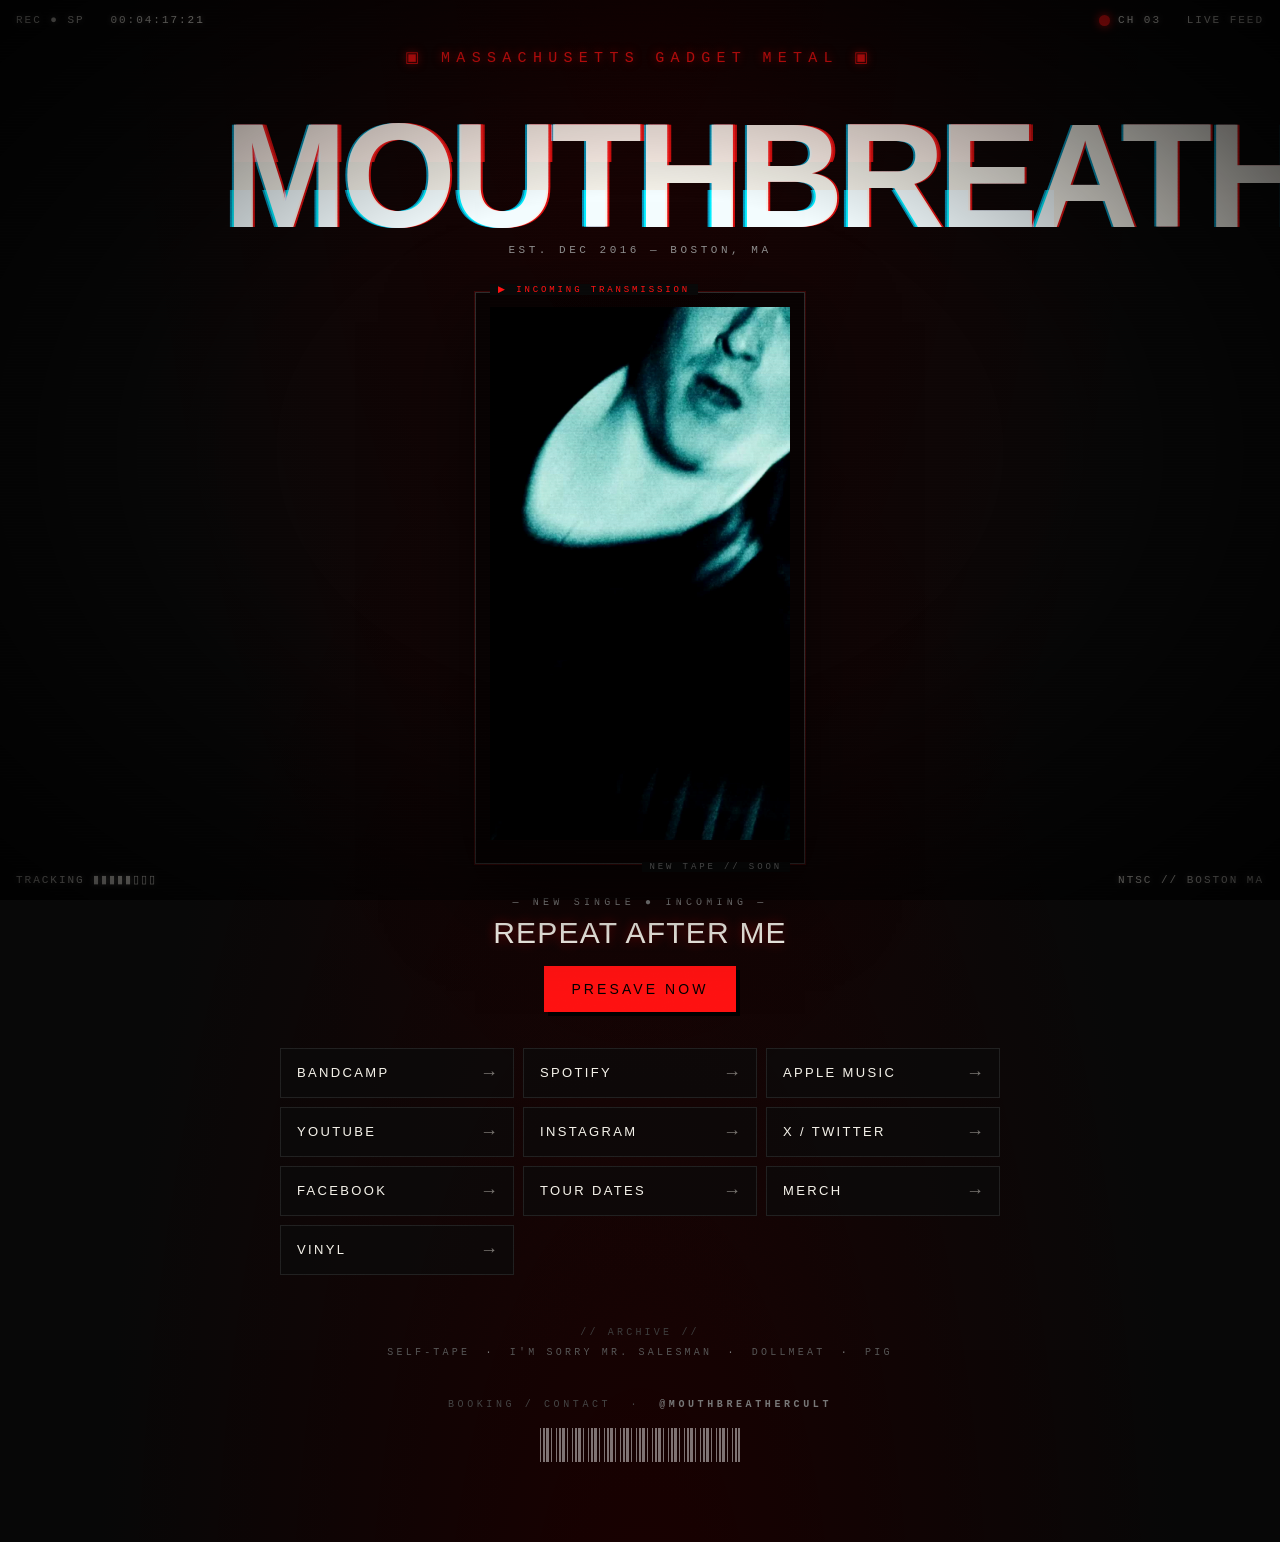
==== index.html @ 6fde512f "initial site: vhs/self-tape aesthetic, links, repeat after me presave" ====
<!doctype html>
<!--
                          MOUTHBREATHER
                       MASSACHUSETTS GADGET METAL
                          EST. DEC 2016

                       BRETT CATES    — voice
                       RYAN FOSDICK   — guitar
                       DEREK LAMOREAUX — bass
                       NICK CATES     — drums

                          new tape soon.
-->
<html lang="en">
<head>
<meta charset="utf-8">
<meta name="viewport" content="width=device-width,initial-scale=1,viewport-fit=cover">
<meta name="theme-color" content="#000000">
<title>MOUTHBREATHER</title>
<meta name="description" content="MOUTHBREATHER. Massachusetts Gadget Metal. New single 'Repeat After Me' — presave now.">
<meta property="og:title" content="MOUTHBREATHER — REPEAT AFTER ME">
<meta property="og:description" content="MASSACHUSETTS GADGET METAL. New single 'Repeat After Me' — presave now.">
<meta property="og:type" content="website">
<meta property="og:url" content="https://mouthbreather.band">
<meta property="og:image" content="https://mouthbreather.band/media/poster.jpg">
<meta name="twitter:card" content="summary_large_image">
<link rel="icon" href="data:image/svg+xml,%3Csvg xmlns='http://www.w3.org/2000/svg' viewBox='0 0 64 64'%3E%3Crect width='64' height='64' fill='%23000'/%3E%3Ctext x='32' y='44' font-family='monospace' font-size='44' font-weight='900' text-anchor='middle' fill='%23ff1111'%3EM%3C/text%3E%3C/svg%3E">
<style>
  :root{
    --bg:#070707;
    --ink:#eaeaea;
    --blood:#ff1111;
    --bone:#f4f1e8;
  }
  *,*::before,*::after{box-sizing:border-box}
  html,body{margin:0;padding:0;background:var(--bg);color:var(--ink);font-family:'Courier New',ui-monospace,Menlo,monospace;-webkit-font-smoothing:antialiased;overflow-x:hidden}
  body{
    min-height:100dvh;
    background:
      radial-gradient(ellipse at 50% -10%, #1a0000 0%, transparent 60%),
      radial-gradient(ellipse at 50% 110%, #1a0000 0%, transparent 60%),
      var(--bg);
  }

  /* visually hidden but in DOM (for the names line) */
  .vh{position:absolute;width:1px;height:1px;padding:0;margin:-1px;overflow:hidden;clip:rect(0,0,0,0);white-space:nowrap;border:0}

  /* CRT scanlines */
  body::before{
    content:"";
    pointer-events:none;
    position:fixed;inset:0;z-index:90;
    background:repeating-linear-gradient(to bottom,
      rgba(255,255,255,.04) 0 1px,
      rgba(0,0,0,0) 1px 3px);
    mix-blend-mode:overlay;
  }
  /* tracking distortion bar */
  body::after{
    content:"";
    pointer-events:none;
    position:fixed;left:0;right:0;height:38px;z-index:91;
    background:linear-gradient(180deg,
      rgba(255,255,255,0) 0%,
      rgba(255,255,255,.08) 30%,
      rgba(255,17,17,.18) 50%,
      rgba(255,255,255,.08) 70%,
      rgba(255,255,255,0) 100%);
    mix-blend-mode:screen;
    animation:track 7s linear infinite;
    filter:blur(.6px);
  }
  @keyframes track{
    0%  {top:-40px}
    92% {top:100%}
    100%{top:100%}
  }

  /* film grain */
  .grain{
    position:fixed;inset:-50%;z-index:92;pointer-events:none;
    background-image:url("data:image/svg+xml;utf8,<svg xmlns='http://www.w3.org/2000/svg' width='240' height='240'><filter id='n'><feTurbulence type='fractalNoise' baseFrequency='1.6' numOctaves='2' stitchTiles='stitch'/><feColorMatrix type='matrix' values='0 0 0 0 1  0 0 0 0 1  0 0 0 0 1  0 0 0 .55 0'/></filter><rect width='100%' height='100%' filter='url(%23n)'/></svg>");
    opacity:.18;
    mix-blend-mode:overlay;
    animation:grain .8s steps(6) infinite;
  }
  @keyframes grain{
    0%{transform:translate(0,0)}
    20%{transform:translate(-3%,2%)}
    40%{transform:translate(2%,-3%)}
    60%{transform:translate(-2%,1%)}
    80%{transform:translate(3%,3%)}
    100%{transform:translate(0,0)}
  }

  /* vignette */
  .vignette{
    position:fixed;inset:0;z-index:93;pointer-events:none;
    background:radial-gradient(ellipse at center, transparent 40%, rgba(0,0,0,.85) 100%);
  }

  /* layout */
  main{
    position:relative;z-index:1;
    max-width:880px;margin:0 auto;
    padding:48px 24px 80px;
    text-align:center;
  }

  /* corner timecode + REC dot — VHS UI */
  .ui{
    position:fixed;z-index:80;
    color:var(--bone);
    font-size:11px;letter-spacing:.18em;
    text-shadow:0 0 6px rgba(255,255,255,.4);
    pointer-events:none;
    font-family:'Courier New',monospace;
  }
  .ui.tl{top:14px;left:16px}
  .ui.tr{top:14px;right:16px;display:flex;align-items:center;gap:8px}
  .ui.bl{bottom:14px;left:16px}
  .ui.br{bottom:14px;right:16px}
  .rec{
    width:11px;height:11px;border-radius:50%;
    background:var(--blood);
    box-shadow:0 0 10px var(--blood);
    animation:blink 1.1s steps(2) infinite;
  }
  @keyframes blink{50%{opacity:0}}

  /* logo */
  .logo{
    font-family:'Arial Black','Helvetica Neue',Impact,sans-serif;
    font-weight:900;
    font-size:clamp(46px,12vw,148px);
    line-height:.82;
    letter-spacing:-.04em;
    color:var(--bone);
    margin:48px 0 8px;
    position:relative;
    text-transform:uppercase;
    text-shadow:
      2px 0 0 rgba(255,17,17,.85),
      -2px 0 0 rgba(0,200,255,.7);
    animation:jitter 4.2s steps(8) infinite;
  }
  .logo::before,.logo::after{
    content:attr(data-text);
    position:absolute;left:0;top:0;width:100%;
    pointer-events:none;
    mix-blend-mode:screen;
  }
  .logo::before{color:var(--blood);transform:translate(2px,0);clip-path:polygon(0 0,100% 0,100% 38%,0 38%);animation:slice1 3.2s steps(1) infinite}
  .logo::after {color:#00d8ff;transform:translate(-2px,0);clip-path:polygon(0 62%,100% 62%,100% 100%,0 100%);animation:slice2 2.6s steps(1) infinite}
  @keyframes jitter{
    0%,92%,100%{transform:translate(0,0)}
    93%{transform:translate(-3px,1px) skewX(-2deg)}
    94%{transform:translate(4px,-1px) skewX(3deg)}
    95%{transform:translate(-2px,2px)}
    96%{transform:translate(3px,0)}
  }
  @keyframes slice1{
    0%,89%,100%{clip-path:polygon(0 0,100% 0,100% 38%,0 38%)}
    90%{clip-path:polygon(0 12%,100% 12%,100% 22%,0 22%)}
    93%{clip-path:polygon(0 70%,100% 70%,100% 78%,0 78%)}
    96%{clip-path:polygon(0 30%,100% 30%,100% 55%,0 55%)}
  }
  @keyframes slice2{
    0%,87%,100%{clip-path:polygon(0 62%,100% 62%,100% 100%,0 100%)}
    88%{clip-path:polygon(0 40%,100% 40%,100% 60%,0 60%)}
    91%{clip-path:polygon(0 5%,100% 5%,100% 18%,0 18%)}
    94%{clip-path:polygon(0 80%,100% 80%,100% 95%,0 95%)}
  }

  .tag{
    font-size:clamp(11px,2.2vw,15px);
    letter-spacing:.42em;
    color:var(--blood);
    margin:0 0 6px;
    text-transform:uppercase;
    text-shadow:0 0 8px rgba(255,17,17,.6);
  }
  .sub{
    font-size:11px;
    letter-spacing:.32em;
    color:#888;
    margin:0 0 30px;
    text-transform:uppercase;
  }

  /* reel — centerpiece */
  .reel-wrap{
    position:relative;
    display:inline-block;
    margin:6px auto 14px;
    padding:14px 14px 22px;
    background:rgba(0,0,0,.6);
    border:1px solid #2a2a2a;
    box-shadow:
      0 0 0 1px rgba(255,17,17,.15),
      0 30px 80px rgba(0,0,0,.7);
  }
  .reel-wrap::before{
    content:"▶ INCOMING TRANSMISSION";
    position:absolute;top:-9px;left:14px;
    background:var(--bg);
    padding:0 8px;
    font-size:9px;letter-spacing:.32em;color:var(--blood);
  }
  .reel-wrap::after{
    content:"NEW TAPE // SOON";
    position:absolute;bottom:-9px;right:14px;
    background:var(--bg);
    padding:0 8px;
    font-size:9px;letter-spacing:.32em;color:#666;
  }
  .reel{
    display:block;
    width:min(300px,72vw);
    aspect-ratio:9/16;
    object-fit:cover;
    background:#000;
    filter:contrast(1.05) saturate(1.05);
  }

  /* presave / new release CTA */
  .drop{
    margin:14px auto 36px;
    display:flex;flex-direction:column;align-items:center;gap:8px;
  }
  .drop .lbl{
    font-size:10px;letter-spacing:.42em;color:#888;text-transform:uppercase;
  }
  .drop .big{
    font-family:'Arial Black',Impact,sans-serif;
    font-size:clamp(20px,4vw,30px);
    letter-spacing:.04em;
    color:var(--bone);
    text-transform:uppercase;
    text-shadow:0 0 12px rgba(255,17,17,.4);
  }
  .drop .big .pulse{color:var(--blood);animation:blink 1.4s steps(2) infinite}
  .presave{
    display:inline-block;
    margin-top:8px;
    padding:14px 26px;
    background:var(--blood);
    color:#000;
    text-decoration:none;
    font-family:'Arial Black',Impact,sans-serif;
    font-size:14px;letter-spacing:.22em;
    text-transform:uppercase;
    border:1px solid var(--blood);
    box-shadow:4px 4px 0 #000;
    transition:transform .08s linear, box-shadow .08s linear, background .12s;
  }
  .presave:hover{transform:translate(-2px,-2px);box-shadow:6px 6px 0 #000}
  .presave:active{transform:translate(0,0);box-shadow:2px 2px 0 #000}
  .presave.disabled{
    background:transparent;color:#555;border-color:#333;cursor:not-allowed;
    box-shadow:none;
  }
  .presave.disabled:hover{transform:none;box-shadow:none}

  /* link grid */
  .links{
    display:grid;
    grid-template-columns:repeat(auto-fit,minmax(200px,1fr));
    gap:9px;
    max-width:720px;
    margin:8px auto 0;
  }
  .links a{
    display:flex;align-items:center;justify-content:space-between;
    gap:10px;
    text-decoration:none;
    color:var(--bone);
    border:1px solid #1f1f1f;
    background:rgba(10,10,10,.7);
    padding:14px 16px;
    font-family:'Arial Black',Impact,sans-serif;
    font-size:13px;letter-spacing:.18em;
    text-transform:uppercase;
    position:relative;
    transition:transform .08s linear, background .12s linear, color .12s linear, border-color .12s linear;
  }
  .links a::before{
    content:"";
    position:absolute;left:0;top:0;bottom:0;width:3px;
    background:var(--blood);
    transform:scaleY(0);transform-origin:top;
    transition:transform .12s linear;
  }
  .links a::after{
    content:"→";
    font-family:'Courier New',monospace;
    font-size:18px;font-weight:700;
    opacity:.45;
  }
  .links a:hover{
    background:var(--blood);
    color:#000;
    border-color:var(--blood);
    transform:translate(-2px,-2px);
    box-shadow:4px 4px 0 #000, 4px 4px 0 1px var(--blood);
  }
  .links a:hover::before{transform:scaleY(1)}
  .links a:hover::after{opacity:1}
  .links a:active{transform:translate(0,0)}

  /* discography — low key */
  .disco{
    margin:48px auto 0;
    max-width:520px;
    text-align:center;
    color:#555;
    font-size:10px;
    letter-spacing:.32em;
    text-transform:uppercase;
    line-height:2;
  }
  .disco span{margin:0 6px;color:#777}
  .disco em{color:#3a3a3a;font-style:normal}

  /* bottom credit */
  .credit{
    margin-top:36px;
    font-size:10px;letter-spacing:.36em;
    color:#444;text-transform:uppercase;
  }
  .credit b{color:#777}

  .barcode{
    display:block;
    width:200px;height:34px;
    margin:18px auto 0;
    background:repeating-linear-gradient(to right,
      #ddd 0 1px, transparent 1px 3px,
      #ddd 3px 5px, transparent 5px 6px,
      #ddd 6px 9px, transparent 9px 11px,
      #ddd 11px 12px, transparent 12px 16px);
    opacity:.45;
    filter:contrast(2);
  }

  @media (max-width:520px){
    main{padding:40px 18px 60px}
    .ui{font-size:9px}
    .links a{font-size:12px;padding:13px 14px;letter-spacing:.14em}
    .reel{width:min(280px,80vw)}
    .logo{margin-top:36px}
  }

  @media (prefers-reduced-motion: reduce){
    .logo,.logo::before,.logo::after,.grain,body::after,.rec,.drop .big .pulse{animation:none}
  }
</style>
</head>
<body>
<div class="grain" aria-hidden="true"></div>
<div class="vignette" aria-hidden="true"></div>

<div class="ui tl">REC ● SP &nbsp; 00:04:17:21</div>
<div class="ui tr"><span class="rec" aria-hidden="true"></span> CH 03 &nbsp; LIVE FEED</div>
<div class="ui bl">TRACKING ▮▮▮▮▮▯▯▯</div>
<div class="ui br">NTSC // BOSTON MA</div>

<main>
  <p class="tag">▣ MASSACHUSETTS GADGET METAL ▣</p>
  <h1 class="logo" data-text="MOUTHBREATHER">MOUTHBREATHER</h1>
  <p class="sub">EST. DEC 2016 — BOSTON, MA</p>

  <p class="vh">Brett Cates · Ryan Fosdick · Derek Lamoreaux · Nick Cates</p>

  <figure class="reel-wrap">
    <video class="reel" src="/media/reel.mp4" poster="/media/poster.jpg"
           autoplay muted loop playsinline preload="metadata"
           aria-label="MouthBreather reel"></video>
  </figure>

  <div class="drop">
    <span class="lbl">— new single <span class="pulse">●</span> incoming —</span>
    <span class="big">REPEAT AFTER ME</span>
    <a class="presave" id="presave" href="https://distrokid.com/hyperfollow/mouthbreather4/repeat-after-me/" target="_blank" rel="noopener">PRESAVE NOW</a>
  </div>

  <nav class="links" aria-label="Band links">
    <a href="https://mouthbreathercult.bandcamp.com/" target="_blank" rel="noopener">Bandcamp</a>
    <a href="https://open.spotify.com/artist/7m6SeA1czZq8q7tkzRa20m" target="_blank" rel="noopener">Spotify</a>
    <a href="https://music.apple.com/us/artist/mouthbreather/1336077199" target="_blank" rel="noopener">Apple Music</a>
    <a href="https://www.youtube.com/@MouthBreatherCult" target="_blank" rel="noopener">YouTube</a>
    <a href="https://www.instagram.com/mouthbreathercult/" target="_blank" rel="noopener">Instagram</a>
    <a href="https://x.com/MouthBreatherMA" target="_blank" rel="noopener">X / Twitter</a>
    <a href="https://www.facebook.com/MouthBreatherCULT/" target="_blank" rel="noopener">Facebook</a>
    <a href="https://www.bandsintown.com/a/15123808-mouthbreather" target="_blank" rel="noopener">Tour Dates</a>
    <a href="https://goodfightmusic.com/collections/mouthbreather" target="_blank" rel="noopener">Merch</a>
    <a href="https://deathwishinc.com/products/mouthbreather-self-tape" target="_blank" rel="noopener">Vinyl</a>
  </nav>

  <p class="disco" aria-label="Discography">
    <em>// archive //</em><br>
    Self-Tape <span>·</span> I'm Sorry Mr. Salesman <span>·</span> Dollmeat <span>·</span> Pig
  </p>

  <p class="credit">BOOKING / CONTACT &nbsp;·&nbsp; <b>@MOUTHBREATHERCULT</b></p>
  <span class="barcode" aria-hidden="true"></span>
</main>

</body>
</html>
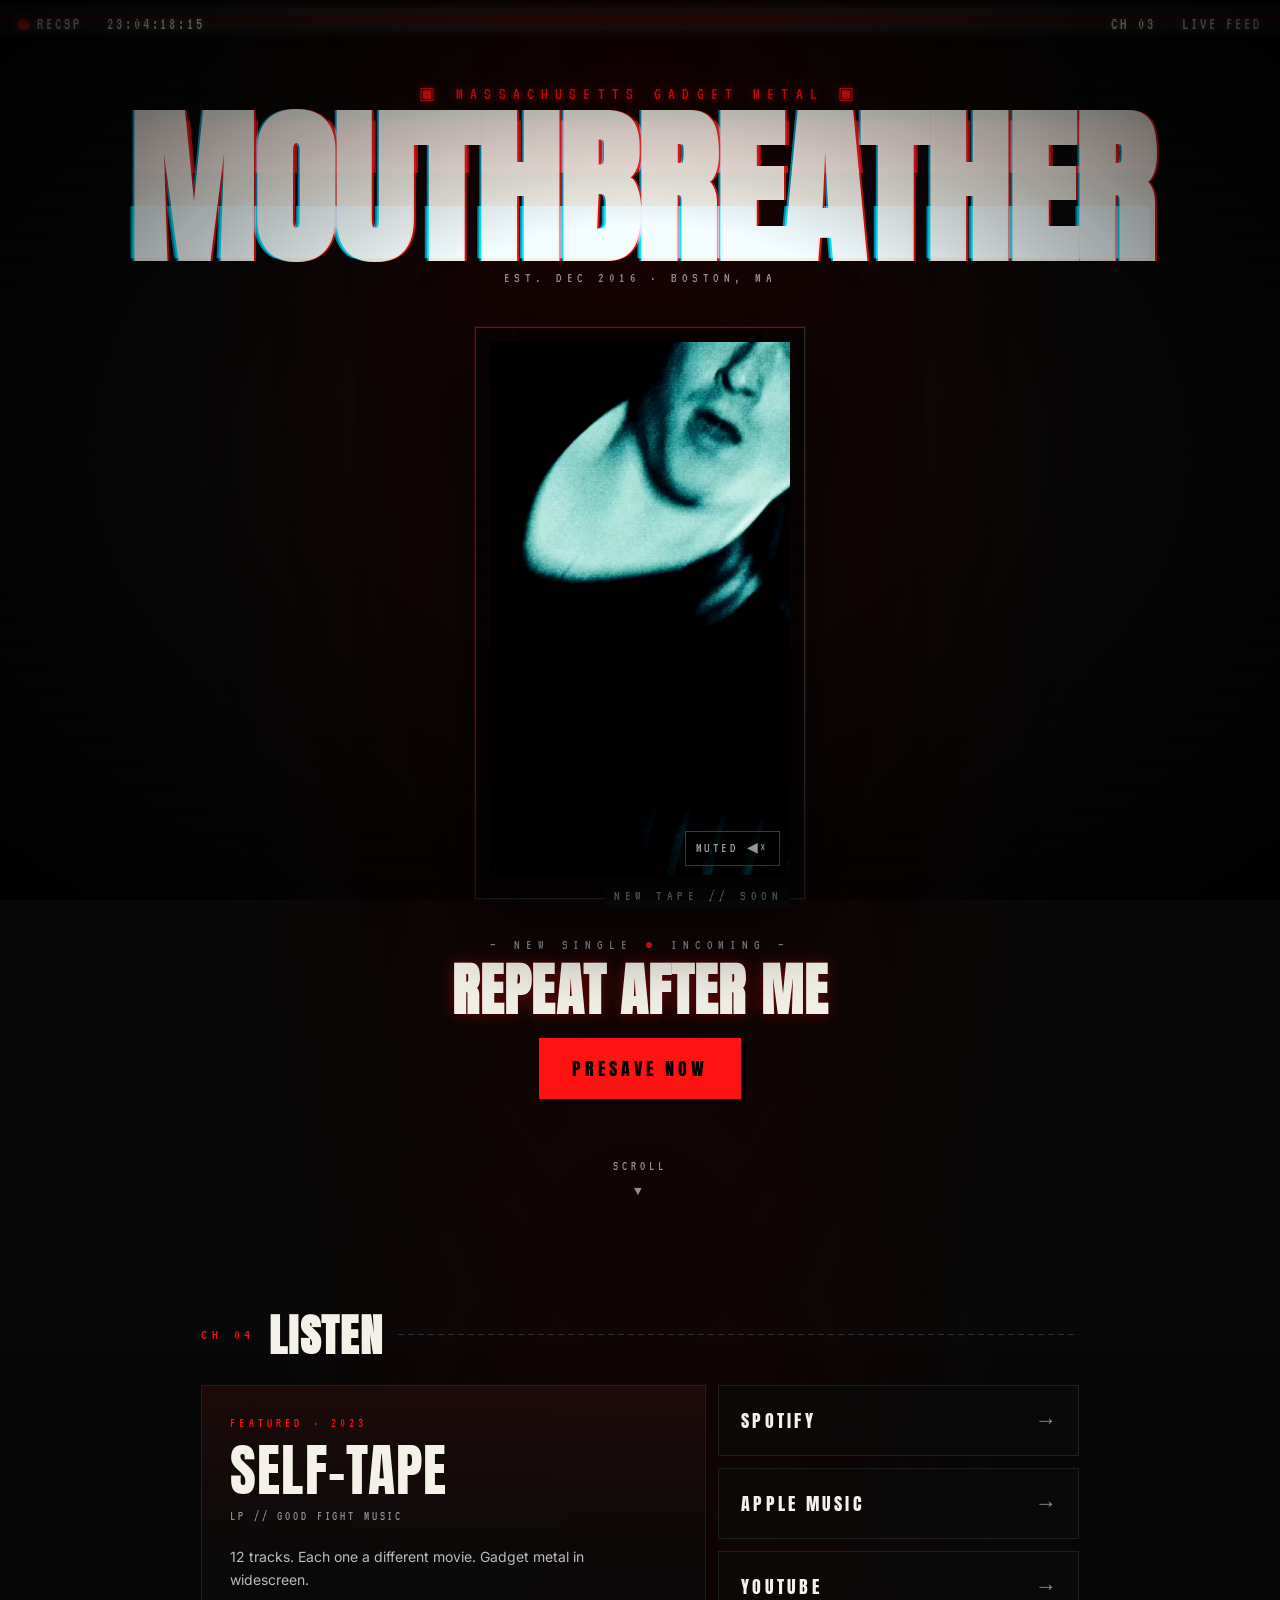
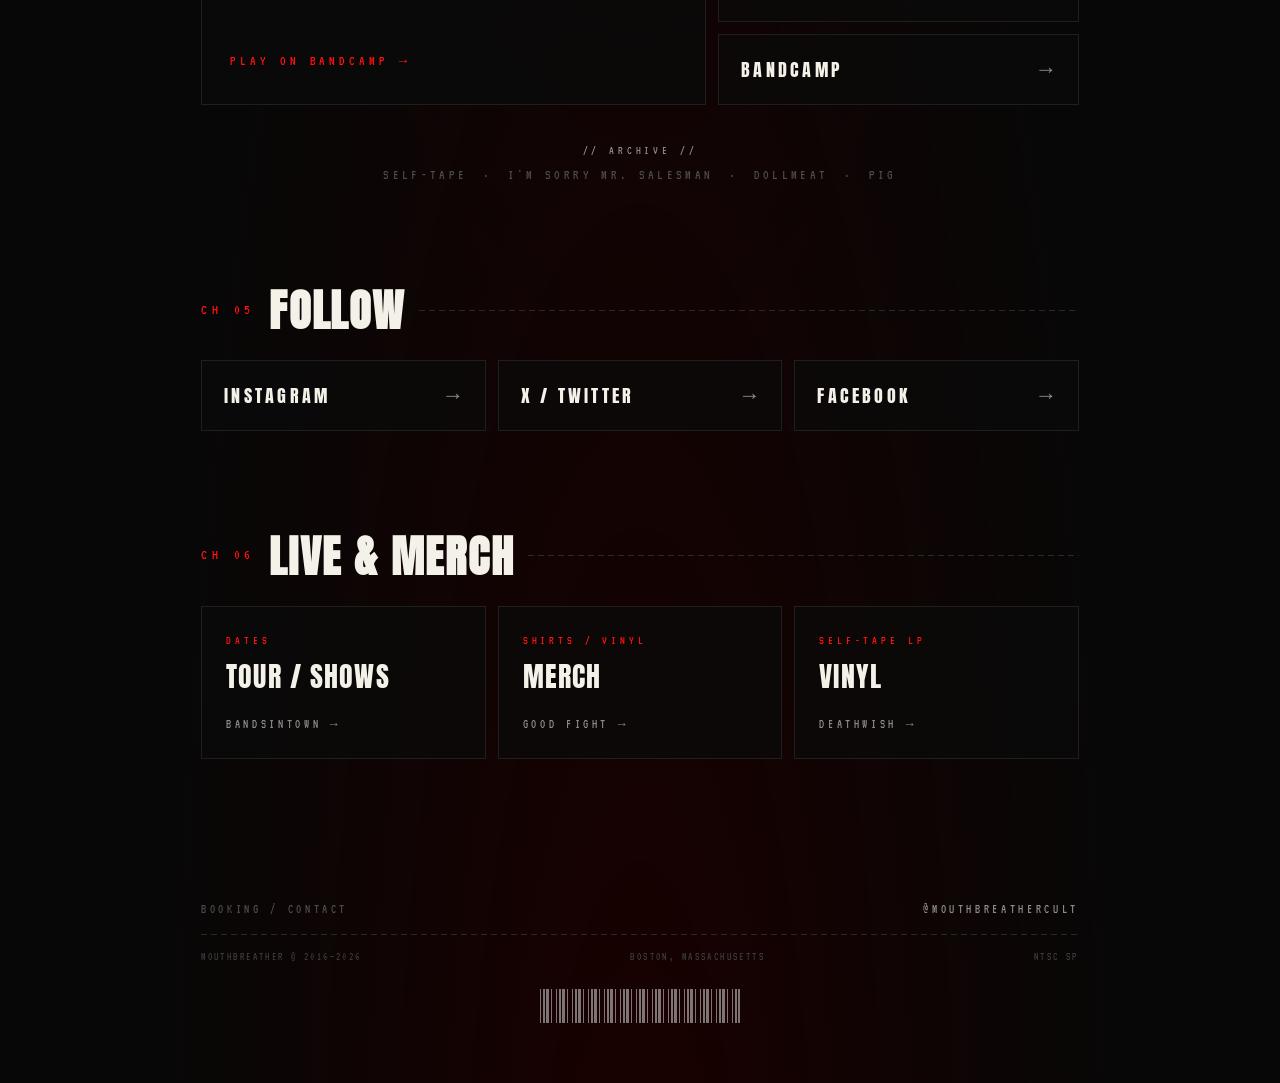
==== commit 32c193d8: "rebuild: split files, sections, boot intro, mute toggle, og card" ====
--- a/index.html
+++ b/index.html
@@ -1,410 +1,247 @@
 <!doctype html>
 <!--
-                          MOUTHBREATHER
-                       MASSACHUSETTS GADGET METAL
-                          EST. DEC 2016
-
-                       BRETT CATES    — voice
-                       RYAN FOSDICK   — guitar
-                       DEREK LAMOREAUX — bass
-                       NICK CATES     — drums
-
-                          new tape soon.
+   ╔══════════════════════════════════════════════════════════╗
+   ║                       MOUTHBREATHER                      ║
+   ║                MASSACHUSETTS GADGET METAL                ║
+   ║                       EST. DEC 2016                      ║
+   ║                                                          ║
+   ║              BRETT CATES         — voice                 ║
+   ║              RYAN FOSDICK        — guitar                ║
+   ║              DEREK LAMOREAUX     — bass                  ║
+   ║              NICK CATES          — drums                 ║
+   ║                                                          ║
+   ║                     new tape soon.                       ║
+   ╚══════════════════════════════════════════════════════════╝
 -->
 <html lang="en">
 <head>
 <meta charset="utf-8">
 <meta name="viewport" content="width=device-width,initial-scale=1,viewport-fit=cover">
-<meta name="theme-color" content="#000000">
-<title>MOUTHBREATHER</title>
-<meta name="description" content="MOUTHBREATHER. Massachusetts Gadget Metal. New single 'Repeat After Me' — presave now.">
+<meta name="theme-color" content="#070707">
+<meta name="color-scheme" content="dark">
+
+<title>MOUTHBREATHER — REPEAT AFTER ME</title>
+<meta name="description" content="MOUTHBREATHER. Massachusetts Gadget Metal from Boston. New single 'Repeat After Me' — presave now.">
+<meta name="author" content="MouthBreather">
+
 <meta property="og:title" content="MOUTHBREATHER — REPEAT AFTER ME">
-<meta property="og:description" content="MASSACHUSETTS GADGET METAL. New single 'Repeat After Me' — presave now.">
-<meta property="og:type" content="website">
+<meta property="og:description" content="Massachusetts Gadget Metal. New single 'Repeat After Me' — presave now.">
+<meta property="og:type" content="music.musician">
 <meta property="og:url" content="https://mouthbreather.band">
-<meta property="og:image" content="https://mouthbreather.band/media/poster.jpg">
+<meta property="og:image" content="https://mouthbreather.band/assets/og.jpg">
+<meta property="og:image:width" content="1200">
+<meta property="og:image:height" content="630">
 <meta name="twitter:card" content="summary_large_image">
-<link rel="icon" href="data:image/svg+xml,%3Csvg xmlns='http://www.w3.org/2000/svg' viewBox='0 0 64 64'%3E%3Crect width='64' height='64' fill='%23000'/%3E%3Ctext x='32' y='44' font-family='monospace' font-size='44' font-weight='900' text-anchor='middle' fill='%23ff1111'%3EM%3C/text%3E%3C/svg%3E">
-<style>
-  :root{
-    --bg:#070707;
-    --ink:#eaeaea;
-    --blood:#ff1111;
-    --bone:#f4f1e8;
-  }
-  *,*::before,*::after{box-sizing:border-box}
-  html,body{margin:0;padding:0;background:var(--bg);color:var(--ink);font-family:'Courier New',ui-monospace,Menlo,monospace;-webkit-font-smoothing:antialiased;overflow-x:hidden}
-  body{
-    min-height:100dvh;
-    background:
-      radial-gradient(ellipse at 50% -10%, #1a0000 0%, transparent 60%),
-      radial-gradient(ellipse at 50% 110%, #1a0000 0%, transparent 60%),
-      var(--bg);
-  }
-
-  /* visually hidden but in DOM (for the names line) */
-  .vh{position:absolute;width:1px;height:1px;padding:0;margin:-1px;overflow:hidden;clip:rect(0,0,0,0);white-space:nowrap;border:0}
-
-  /* CRT scanlines */
-  body::before{
-    content:"";
-    pointer-events:none;
-    position:fixed;inset:0;z-index:90;
-    background:repeating-linear-gradient(to bottom,
-      rgba(255,255,255,.04) 0 1px,
-      rgba(0,0,0,0) 1px 3px);
-    mix-blend-mode:overlay;
-  }
-  /* tracking distortion bar */
-  body::after{
-    content:"";
-    pointer-events:none;
-    position:fixed;left:0;right:0;height:38px;z-index:91;
-    background:linear-gradient(180deg,
-      rgba(255,255,255,0) 0%,
-      rgba(255,255,255,.08) 30%,
-      rgba(255,17,17,.18) 50%,
-      rgba(255,255,255,.08) 70%,
-      rgba(255,255,255,0) 100%);
-    mix-blend-mode:screen;
-    animation:track 7s linear infinite;
-    filter:blur(.6px);
-  }
-  @keyframes track{
-    0%  {top:-40px}
-    92% {top:100%}
-    100%{top:100%}
-  }
-
-  /* film grain */
-  .grain{
-    position:fixed;inset:-50%;z-index:92;pointer-events:none;
-    background-image:url("data:image/svg+xml;utf8,<svg xmlns='http://www.w3.org/2000/svg' width='240' height='240'><filter id='n'><feTurbulence type='fractalNoise' baseFrequency='1.6' numOctaves='2' stitchTiles='stitch'/><feColorMatrix type='matrix' values='0 0 0 0 1  0 0 0 0 1  0 0 0 0 1  0 0 0 .55 0'/></filter><rect width='100%' height='100%' filter='url(%23n)'/></svg>");
-    opacity:.18;
-    mix-blend-mode:overlay;
-    animation:grain .8s steps(6) infinite;
-  }
-  @keyframes grain{
-    0%{transform:translate(0,0)}
-    20%{transform:translate(-3%,2%)}
-    40%{transform:translate(2%,-3%)}
-    60%{transform:translate(-2%,1%)}
-    80%{transform:translate(3%,3%)}
-    100%{transform:translate(0,0)}
-  }
-
-  /* vignette */
-  .vignette{
-    position:fixed;inset:0;z-index:93;pointer-events:none;
-    background:radial-gradient(ellipse at center, transparent 40%, rgba(0,0,0,.85) 100%);
-  }
-
-  /* layout */
-  main{
-    position:relative;z-index:1;
-    max-width:880px;margin:0 auto;
-    padding:48px 24px 80px;
-    text-align:center;
-  }
-
-  /* corner timecode + REC dot — VHS UI */
-  .ui{
-    position:fixed;z-index:80;
-    color:var(--bone);
-    font-size:11px;letter-spacing:.18em;
-    text-shadow:0 0 6px rgba(255,255,255,.4);
-    pointer-events:none;
-    font-family:'Courier New',monospace;
-  }
-  .ui.tl{top:14px;left:16px}
-  .ui.tr{top:14px;right:16px;display:flex;align-items:center;gap:8px}
-  .ui.bl{bottom:14px;left:16px}
-  .ui.br{bottom:14px;right:16px}
-  .rec{
-    width:11px;height:11px;border-radius:50%;
-    background:var(--blood);
-    box-shadow:0 0 10px var(--blood);
-    animation:blink 1.1s steps(2) infinite;
-  }
-  @keyframes blink{50%{opacity:0}}
-
-  /* logo */
-  .logo{
-    font-family:'Arial Black','Helvetica Neue',Impact,sans-serif;
-    font-weight:900;
-    font-size:clamp(46px,12vw,148px);
-    line-height:.82;
-    letter-spacing:-.04em;
-    color:var(--bone);
-    margin:48px 0 8px;
-    position:relative;
-    text-transform:uppercase;
-    text-shadow:
-      2px 0 0 rgba(255,17,17,.85),
-      -2px 0 0 rgba(0,200,255,.7);
-    animation:jitter 4.2s steps(8) infinite;
-  }
-  .logo::before,.logo::after{
-    content:attr(data-text);
-    position:absolute;left:0;top:0;width:100%;
-    pointer-events:none;
-    mix-blend-mode:screen;
-  }
-  .logo::before{color:var(--blood);transform:translate(2px,0);clip-path:polygon(0 0,100% 0,100% 38%,0 38%);animation:slice1 3.2s steps(1) infinite}
-  .logo::after {color:#00d8ff;transform:translate(-2px,0);clip-path:polygon(0 62%,100% 62%,100% 100%,0 100%);animation:slice2 2.6s steps(1) infinite}
-  @keyframes jitter{
-    0%,92%,100%{transform:translate(0,0)}
-    93%{transform:translate(-3px,1px) skewX(-2deg)}
-    94%{transform:translate(4px,-1px) skewX(3deg)}
-    95%{transform:translate(-2px,2px)}
-    96%{transform:translate(3px,0)}
-  }
-  @keyframes slice1{
-    0%,89%,100%{clip-path:polygon(0 0,100% 0,100% 38%,0 38%)}
-    90%{clip-path:polygon(0 12%,100% 12%,100% 22%,0 22%)}
-    93%{clip-path:polygon(0 70%,100% 70%,100% 78%,0 78%)}
-    96%{clip-path:polygon(0 30%,100% 30%,100% 55%,0 55%)}
-  }
-  @keyframes slice2{
-    0%,87%,100%{clip-path:polygon(0 62%,100% 62%,100% 100%,0 100%)}
-    88%{clip-path:polygon(0 40%,100% 40%,100% 60%,0 60%)}
-    91%{clip-path:polygon(0 5%,100% 5%,100% 18%,0 18%)}
-    94%{clip-path:polygon(0 80%,100% 80%,100% 95%,0 95%)}
-  }
-
-  .tag{
-    font-size:clamp(11px,2.2vw,15px);
-    letter-spacing:.42em;
-    color:var(--blood);
-    margin:0 0 6px;
-    text-transform:uppercase;
-    text-shadow:0 0 8px rgba(255,17,17,.6);
-  }
-  .sub{
-    font-size:11px;
-    letter-spacing:.32em;
-    color:#888;
-    margin:0 0 30px;
-    text-transform:uppercase;
-  }
-
-  /* reel — centerpiece */
-  .reel-wrap{
-    position:relative;
-    display:inline-block;
-    margin:6px auto 14px;
-    padding:14px 14px 22px;
-    background:rgba(0,0,0,.6);
-    border:1px solid #2a2a2a;
-    box-shadow:
-      0 0 0 1px rgba(255,17,17,.15),
-      0 30px 80px rgba(0,0,0,.7);
-  }
-  .reel-wrap::before{
-    content:"▶ INCOMING TRANSMISSION";
-    position:absolute;top:-9px;left:14px;
-    background:var(--bg);
-    padding:0 8px;
-    font-size:9px;letter-spacing:.32em;color:var(--blood);
-  }
-  .reel-wrap::after{
-    content:"NEW TAPE // SOON";
-    position:absolute;bottom:-9px;right:14px;
-    background:var(--bg);
-    padding:0 8px;
-    font-size:9px;letter-spacing:.32em;color:#666;
-  }
-  .reel{
-    display:block;
-    width:min(300px,72vw);
-    aspect-ratio:9/16;
-    object-fit:cover;
-    background:#000;
-    filter:contrast(1.05) saturate(1.05);
-  }
-
-  /* presave / new release CTA */
-  .drop{
-    margin:14px auto 36px;
-    display:flex;flex-direction:column;align-items:center;gap:8px;
-  }
-  .drop .lbl{
-    font-size:10px;letter-spacing:.42em;color:#888;text-transform:uppercase;
-  }
-  .drop .big{
-    font-family:'Arial Black',Impact,sans-serif;
-    font-size:clamp(20px,4vw,30px);
-    letter-spacing:.04em;
-    color:var(--bone);
-    text-transform:uppercase;
-    text-shadow:0 0 12px rgba(255,17,17,.4);
-  }
-  .drop .big .pulse{color:var(--blood);animation:blink 1.4s steps(2) infinite}
-  .presave{
-    display:inline-block;
-    margin-top:8px;
-    padding:14px 26px;
-    background:var(--blood);
-    color:#000;
-    text-decoration:none;
-    font-family:'Arial Black',Impact,sans-serif;
-    font-size:14px;letter-spacing:.22em;
-    text-transform:uppercase;
-    border:1px solid var(--blood);
-    box-shadow:4px 4px 0 #000;
-    transition:transform .08s linear, box-shadow .08s linear, background .12s;
-  }
-  .presave:hover{transform:translate(-2px,-2px);box-shadow:6px 6px 0 #000}
-  .presave:active{transform:translate(0,0);box-shadow:2px 2px 0 #000}
-  .presave.disabled{
-    background:transparent;color:#555;border-color:#333;cursor:not-allowed;
-    box-shadow:none;
-  }
-  .presave.disabled:hover{transform:none;box-shadow:none}
-
-  /* link grid */
-  .links{
-    display:grid;
-    grid-template-columns:repeat(auto-fit,minmax(200px,1fr));
-    gap:9px;
-    max-width:720px;
-    margin:8px auto 0;
-  }
-  .links a{
-    display:flex;align-items:center;justify-content:space-between;
-    gap:10px;
-    text-decoration:none;
-    color:var(--bone);
-    border:1px solid #1f1f1f;
-    background:rgba(10,10,10,.7);
-    padding:14px 16px;
-    font-family:'Arial Black',Impact,sans-serif;
-    font-size:13px;letter-spacing:.18em;
-    text-transform:uppercase;
-    position:relative;
-    transition:transform .08s linear, background .12s linear, color .12s linear, border-color .12s linear;
-  }
-  .links a::before{
-    content:"";
-    position:absolute;left:0;top:0;bottom:0;width:3px;
-    background:var(--blood);
-    transform:scaleY(0);transform-origin:top;
-    transition:transform .12s linear;
-  }
-  .links a::after{
-    content:"→";
-    font-family:'Courier New',monospace;
-    font-size:18px;font-weight:700;
-    opacity:.45;
-  }
-  .links a:hover{
-    background:var(--blood);
-    color:#000;
-    border-color:var(--blood);
-    transform:translate(-2px,-2px);
-    box-shadow:4px 4px 0 #000, 4px 4px 0 1px var(--blood);
-  }
-  .links a:hover::before{transform:scaleY(1)}
-  .links a:hover::after{opacity:1}
-  .links a:active{transform:translate(0,0)}
-
-  /* discography — low key */
-  .disco{
-    margin:48px auto 0;
-    max-width:520px;
-    text-align:center;
-    color:#555;
-    font-size:10px;
-    letter-spacing:.32em;
-    text-transform:uppercase;
-    line-height:2;
-  }
-  .disco span{margin:0 6px;color:#777}
-  .disco em{color:#3a3a3a;font-style:normal}
-
-  /* bottom credit */
-  .credit{
-    margin-top:36px;
-    font-size:10px;letter-spacing:.36em;
-    color:#444;text-transform:uppercase;
-  }
-  .credit b{color:#777}
-
-  .barcode{
-    display:block;
-    width:200px;height:34px;
-    margin:18px auto 0;
-    background:repeating-linear-gradient(to right,
-      #ddd 0 1px, transparent 1px 3px,
-      #ddd 3px 5px, transparent 5px 6px,
-      #ddd 6px 9px, transparent 9px 11px,
-      #ddd 11px 12px, transparent 12px 16px);
-    opacity:.45;
-    filter:contrast(2);
-  }
-
-  @media (max-width:520px){
-    main{padding:40px 18px 60px}
-    .ui{font-size:9px}
-    .links a{font-size:12px;padding:13px 14px;letter-spacing:.14em}
-    .reel{width:min(280px,80vw)}
-    .logo{margin-top:36px}
-  }
-
-  @media (prefers-reduced-motion: reduce){
-    .logo,.logo::before,.logo::after,.grain,body::after,.rec,.drop .big .pulse{animation:none}
-  }
-</style>
+<meta name="twitter:site" content="@MouthBreatherMA">
+
+<link rel="icon" href="assets/favicon.svg" type="image/svg+xml">
+<link rel="alternate icon" href="assets/favicon.svg">
+
+<link rel="preconnect" href="https://fonts.googleapis.com">
+<link rel="preconnect" href="https://fonts.gstatic.com" crossorigin>
+<link rel="preload" as="style" href="https://fonts.googleapis.com/css2?family=Anton&family=VT323&family=Inter:wght@400;600&display=swap">
+<link rel="stylesheet" href="https://fonts.googleapis.com/css2?family=Anton&family=VT323&family=Inter:wght@400;600&display=swap">
+
+<link rel="preload" as="image" href="media/poster.jpg">
+<link rel="stylesheet" href="styles.css">
+
+<script type="application/ld+json">
+{
+  "@context": "https://schema.org",
+  "@type": "MusicGroup",
+  "name": "MouthBreather",
+  "alternateName": "MOUTHBREATHER",
+  "url": "https://mouthbreather.band",
+  "image": "https://mouthbreather.band/assets/og.jpg",
+  "genre": ["Hardcore", "Mathcore", "Grindcore", "Metalcore"],
+  "foundingLocation": "Boston, Massachusetts",
+  "foundingDate": "2016-12",
+  "sameAs": [
+    "https://mouthbreathercult.bandcamp.com/",
+    "https://open.spotify.com/artist/7m6SeA1czZq8q7tkzRa20m",
+    "https://music.apple.com/us/artist/mouthbreather/1336077199",
+    "https://www.youtube.com/@MouthBreatherCult",
+    "https://www.instagram.com/mouthbreathercult/",
+    "https://x.com/MouthBreatherMA",
+    "https://www.facebook.com/MouthBreatherCULT/"
+  ]
+}
+</script>
 </head>
+
 <body>
-<div class="grain" aria-hidden="true"></div>
-<div class="vignette" aria-hidden="true"></div>
-
-<div class="ui tl">REC ● SP &nbsp; 00:04:17:21</div>
-<div class="ui tr"><span class="rec" aria-hidden="true"></span> CH 03 &nbsp; LIVE FEED</div>
-<div class="ui bl">TRACKING ▮▮▮▮▮▯▯▯</div>
-<div class="ui br">NTSC // BOSTON MA</div>
-
-<main>
-  <p class="tag">▣ MASSACHUSETTS GADGET METAL ▣</p>
-  <h1 class="logo" data-text="MOUTHBREATHER">MOUTHBREATHER</h1>
-  <p class="sub">EST. DEC 2016 — BOSTON, MA</p>
-
-  <p class="vh">Brett Cates · Ryan Fosdick · Derek Lamoreaux · Nick Cates</p>
-
-  <figure class="reel-wrap">
-    <video class="reel" src="/media/reel.mp4" poster="/media/poster.jpg"
-           autoplay muted loop playsinline preload="metadata"
-           aria-label="MouthBreather reel"></video>
-  </figure>
-
-  <div class="drop">
-    <span class="lbl">— new single <span class="pulse">●</span> incoming —</span>
-    <span class="big">REPEAT AFTER ME</span>
-    <a class="presave" id="presave" href="https://distrokid.com/hyperfollow/mouthbreather4/repeat-after-me/" target="_blank" rel="noopener">PRESAVE NOW</a>
+
+<!-- ░░░░░░░░░░ FX LAYERS ░░░░░░░░░░ -->
+<div class="fx grain"  aria-hidden="true"></div>
+<div class="fx scan"   aria-hidden="true"></div>
+<div class="fx track"  aria-hidden="true"></div>
+<div class="fx vign"   aria-hidden="true"></div>
+
+<!-- ░░░░░░░░░░ BOOT OVERLAY ░░░░░░░░░░ -->
+<div id="boot" class="boot" aria-hidden="true">
+  <div class="boot-inner">
+    <span class="boot-line">flgwerlikj wolere grge//</span>
+    <span class="boot-line">*gw0r 32r04ifof  ///...</span>
+    <span class="boot-line">Grg FUCK DFJNIOgkewr vgrgg</span>
+    <span class="boot-line">VFOSWRKOO FIUPIYHBJCK FUDCXKC DFUCKF CUYKF CUYFKC</span>
   </div>
-
-  <nav class="links" aria-label="Band links">
-    <a href="https://mouthbreathercult.bandcamp.com/" target="_blank" rel="noopener">Bandcamp</a>
-    <a href="https://open.spotify.com/artist/7m6SeA1czZq8q7tkzRa20m" target="_blank" rel="noopener">Spotify</a>
-    <a href="https://music.apple.com/us/artist/mouthbreather/1336077199" target="_blank" rel="noopener">Apple Music</a>
-    <a href="https://www.youtube.com/@MouthBreatherCult" target="_blank" rel="noopener">YouTube</a>
-    <a href="https://www.instagram.com/mouthbreathercult/" target="_blank" rel="noopener">Instagram</a>
-    <a href="https://x.com/MouthBreatherMA" target="_blank" rel="noopener">X / Twitter</a>
-    <a href="https://www.facebook.com/MouthBreatherCULT/" target="_blank" rel="noopener">Facebook</a>
-    <a href="https://www.bandsintown.com/a/15123808-mouthbreather" target="_blank" rel="noopener">Tour Dates</a>
-    <a href="https://goodfightmusic.com/collections/mouthbreather" target="_blank" rel="noopener">Merch</a>
-    <a href="https://deathwishinc.com/products/mouthbreather-self-tape" target="_blank" rel="noopener">Vinyl</a>
-  </nav>
-
-  <p class="disco" aria-label="Discography">
-    <em>// archive //</em><br>
-    Self-Tape <span>·</span> I'm Sorry Mr. Salesman <span>·</span> Dollmeat <span>·</span> Pig
-  </p>
-
-  <p class="credit">BOOKING / CONTACT &nbsp;·&nbsp; <b>@MOUTHBREATHERCULT</b></p>
+</div>
+
+<!-- ░░░░░░░░░░ TOP CHROME ░░░░░░░░░░ -->
+<header class="chrome" role="banner">
+  <span class="chrome-cell"><span class="rec" aria-hidden="true"></span> REC</span>
+  <span class="chrome-cell">SP &nbsp; <span id="timecode" aria-live="off">00:00:00:00</span></span>
+  <span class="chrome-cell tr">CH 03 &nbsp; LIVE FEED</span>
+</header>
+
+<!-- ░░░░░░░░░░ SKIP LINK ░░░░░░░░░░ -->
+<a class="skip" href="#hero">Skip to content</a>
+
+<main id="main">
+
+  <!-- ━━━━━━━━━━━━━━━ HERO ━━━━━━━━━━━━━━━ -->
+  <section id="hero" class="section hero">
+    <div class="hero-inner">
+
+      <p class="eyebrow">▣ MASSACHUSETTS GADGET METAL ▣</p>
+      <h1 class="logo" data-text="MOUTHBREATHER">MOUTHBREATHER</h1>
+      <p class="subline">EST. DEC 2016 · BOSTON, MA</p>
+
+      <p class="vh">Brett Cates · <a href="https://ryanontheinside.com" rel="me">Ryan Fosdick</a> · Derek Lamoreaux · Nick Cates</p>
+
+      <figure class="reel-wrap">
+        <video id="reel" class="reel"
+               src="media/reel.mp4"
+               poster="media/poster.jpg"
+               autoplay muted loop playsinline preload="metadata"
+               aria-label="MouthBreather reel — click to toggle audio"></video>
+        <button id="reelMute" class="reel-mute" type="button" aria-pressed="true" aria-label="Unmute reel">
+          <span class="reel-mute-icon" data-state="muted">MUTED ◀×</span>
+          <span class="reel-mute-icon" data-state="on">SOUND ◀))</span>
+        </button>
+        <span class="reel-tag tag-br">NEW TAPE // SOON</span>
+      </figure>
+
+      <div class="drop">
+        <span class="drop-eyebrow">— new single <span class="pulse">●</span> incoming —</span>
+        <h2 class="drop-title">REPEAT AFTER ME</h2>
+        <a class="cta"
+           href="https://distrokid.com/hyperfollow/mouthbreather4/repeat-after-me/"
+           target="_blank" rel="noopener">PRESAVE NOW</a>
+      </div>
+
+      <a class="scroll-cue" href="#listen" aria-label="Scroll to listen">
+        <span>SCROLL</span>
+        <span class="cue-arrow">▼</span>
+      </a>
+
+    </div>
+  </section>
+
+  <!-- ━━━━━━━━━━━━━━━ LISTEN ━━━━━━━━━━━━━━━ -->
+  <section id="listen" class="section">
+    <header class="section-head">
+      <span class="ch">CH 04</span>
+      <h2 class="section-title">LISTEN</h2>
+      <span class="rule"></span>
+    </header>
+
+    <div class="grid grid-listen">
+      <a class="card card-feature" href="https://mouthbreathercult.bandcamp.com/album/self-tape" target="_blank" rel="noopener">
+        <span class="card-meta">FEATURED · 2023</span>
+        <span class="card-title">SELF-TAPE</span>
+        <span class="card-sub">LP // GOOD FIGHT MUSIC</span>
+        <span class="card-body">12 tracks. Each one a different movie. Gadget metal in widescreen.</span>
+        <span class="card-cta">PLAY ON BANDCAMP →</span>
+      </a>
+
+      <div class="stream-stack">
+        <a class="card card-link" href="https://open.spotify.com/artist/7m6SeA1czZq8q7tkzRa20m" target="_blank" rel="noopener">
+          <span>Spotify</span><span class="arr">→</span>
+        </a>
+        <a class="card card-link" href="https://music.apple.com/us/artist/mouthbreather/1336077199" target="_blank" rel="noopener">
+          <span>Apple Music</span><span class="arr">→</span>
+        </a>
+        <a class="card card-link" href="https://www.youtube.com/@MouthBreatherCult" target="_blank" rel="noopener">
+          <span>YouTube</span><span class="arr">→</span>
+        </a>
+        <a class="card card-link" href="https://mouthbreathercult.bandcamp.com/" target="_blank" rel="noopener">
+          <span>Bandcamp</span><span class="arr">→</span>
+        </a>
+      </div>
+    </div>
+
+    <p class="archive">
+      <span class="archive-lbl">// archive //</span>
+      Self-Tape <i>·</i> I'm Sorry Mr. Salesman <i>·</i> Dollmeat <i>·</i> Pig
+    </p>
+  </section>
+
+  <!-- ━━━━━━━━━━━━━━━ FOLLOW ━━━━━━━━━━━━━━━ -->
+  <section id="follow" class="section">
+    <header class="section-head">
+      <span class="ch">CH 05</span>
+      <h2 class="section-title">FOLLOW</h2>
+      <span class="rule"></span>
+    </header>
+
+    <div class="grid grid-follow">
+      <a class="card card-link" href="https://www.instagram.com/mouthbreathercult/" target="_blank" rel="noopener">
+        <span>Instagram</span><span class="arr">→</span>
+      </a>
+      <a class="card card-link" href="https://x.com/MouthBreatherMA" target="_blank" rel="noopener">
+        <span>X / Twitter</span><span class="arr">→</span>
+      </a>
+      <a class="card card-link" href="https://www.facebook.com/MouthBreatherCULT/" target="_blank" rel="noopener">
+        <span>Facebook</span><span class="arr">→</span>
+      </a>
+    </div>
+  </section>
+
+  <!-- ━━━━━━━━━━━━━━━ LIVE / MERCH ━━━━━━━━━━━━━━━ -->
+  <section id="live" class="section">
+    <header class="section-head">
+      <span class="ch">CH 06</span>
+      <h2 class="section-title">LIVE &amp; MERCH</h2>
+      <span class="rule"></span>
+    </header>
+
+    <div class="grid grid-live">
+      <a class="card card-wide" href="https://www.bandsintown.com/a/15123808-mouthbreather" target="_blank" rel="noopener">
+        <span class="wide-eyebrow">DATES</span>
+        <span class="wide-title">TOUR / SHOWS</span>
+        <span class="wide-cta">BANDSINTOWN →</span>
+      </a>
+      <a class="card card-wide" href="https://goodfightmusic.com/collections/mouthbreather" target="_blank" rel="noopener">
+        <span class="wide-eyebrow">SHIRTS / VINYL</span>
+        <span class="wide-title">MERCH</span>
+        <span class="wide-cta">GOOD FIGHT →</span>
+      </a>
+      <a class="card card-wide" href="https://deathwishinc.com/products/mouthbreather-self-tape" target="_blank" rel="noopener">
+        <span class="wide-eyebrow">SELF-TAPE LP</span>
+        <span class="wide-title">VINYL</span>
+        <span class="wide-cta">DEATHWISH →</span>
+      </a>
+    </div>
+  </section>
+
+</main>
+
+<!-- ░░░░░░░░░░ FOOTER ░░░░░░░░░░ -->
+<footer class="footer" role="contentinfo">
+  <div class="footer-row">
+    <span>BOOKING / CONTACT</span>
+    <span><a href="https://www.instagram.com/mouthbreathercult/" target="_blank" rel="noopener">@MOUTHBREATHERCULT</a></span>
+  </div>
+  <div class="footer-rule"></div>
+  <div class="footer-row small">
+    <span>MOUTHBREATHER © 2016—<span id="year">2026</span></span>
+    <span>BOSTON, MASSACHUSETTS</span>
+    <span>NTSC SP</span>
+  </div>
   <span class="barcode" aria-hidden="true"></span>
-</main>
-
+</footer>
+
+<script src="app.js" defer></script>
 </body>
 </html>
--- a/styles.css
+++ b/styles.css
@@ -0,0 +1,598 @@
+/* ═══════════════════════════════════════════════════════════
+   MOUTHBREATHER — styles.css
+   ─────────────────────────────────────────────────────────── */
+
+/* ── reset ───────────────────────────────────────────────── */
+*,*::before,*::after{box-sizing:border-box;margin:0;padding:0}
+html{-webkit-text-size-adjust:100%;text-size-adjust:100%;scroll-behavior:smooth}
+img,video,svg{display:block;max-width:100%}
+button{font:inherit;color:inherit;background:none;border:0;cursor:pointer}
+a{color:inherit;text-decoration:none}
+ul,ol{list-style:none}
+
+/* ── tokens ──────────────────────────────────────────────── */
+:root{
+  --bg:        #070707;
+  --bg-deep:   #030303;
+  --ink:       #eaeaea;
+  --ink-dim:   #8a8a8a;
+  --ink-faint: #4a4a4a;
+  --bone:      #f4f1e8;
+  --blood:     #ff1111;
+  --blood-dim: #b50808;
+  --cyan:      #00d8ff;
+  --rule:      #1f1f1f;
+
+  --font-display: 'Anton', 'Arial Black', Impact, sans-serif;
+  --font-mono:    'VT323', 'Courier New', ui-monospace, monospace;
+  --font-body:    'Inter', system-ui, -apple-system, sans-serif;
+
+  --w-max: 980px;
+  --w-narrow: 720px;
+
+  --pad: clamp(20px, 4vw, 56px);
+}
+
+/* ── base ────────────────────────────────────────────────── */
+html,body{background:var(--bg);color:var(--ink)}
+body{
+  font-family:var(--font-body);
+  font-size:15px;
+  line-height:1.5;
+  min-height:100dvh;
+  overflow-x:hidden;
+  -webkit-font-smoothing:antialiased;
+  background:
+    radial-gradient(ellipse at 50% -10%, #1a0000 0%, transparent 55%),
+    radial-gradient(ellipse at 50% 110%, #1a0000 0%, transparent 55%),
+    var(--bg);
+}
+
+::selection{background:var(--blood);color:#000}
+
+.vh{
+  position:absolute!important;
+  width:1px;height:1px;padding:0;margin:-1px;overflow:hidden;
+  clip:rect(0,0,0,0);white-space:nowrap;border:0;
+}
+
+.skip{
+  position:absolute;left:-9999px;top:0;z-index:9999;
+  background:var(--blood);color:#000;padding:10px 16px;
+  font-family:var(--font-mono);letter-spacing:.16em;
+}
+.skip:focus{left:8px;top:8px}
+
+/* ── fx layers ───────────────────────────────────────────── */
+.fx{position:fixed;pointer-events:none;inset:0;z-index:90}
+
+.fx.scan{
+  background:repeating-linear-gradient(to bottom,
+    rgba(255,255,255,.04) 0 1px,
+    rgba(0,0,0,0)         1px 3px);
+  mix-blend-mode:overlay;
+}
+
+.fx.track{
+  left:0;right:0;height:38px;
+  background:linear-gradient(180deg,
+    rgba(255,255,255,0)  0%,
+    rgba(255,255,255,.08) 30%,
+    rgba(255,17,17,.18)   50%,
+    rgba(255,255,255,.08) 70%,
+    rgba(255,255,255,0) 100%);
+  mix-blend-mode:screen;
+  filter:blur(.6px);
+  animation:track 7s linear infinite;
+  inset:auto 0 auto 0;
+}
+@keyframes track{
+  0%   { top:-40px }
+  92%  { top:100% }
+  100% { top:100% }
+}
+
+.fx.grain{
+  inset:-50%;
+  background-image:url("data:image/svg+xml;utf8,<svg xmlns='http://www.w3.org/2000/svg' width='240' height='240'><filter id='n'><feTurbulence type='fractalNoise' baseFrequency='1.6' numOctaves='2' stitchTiles='stitch'/><feColorMatrix type='matrix' values='0 0 0 0 1  0 0 0 0 1  0 0 0 0 1  0 0 0 .55 0'/></filter><rect width='100%' height='100%' filter='url(%23n)'/></svg>");
+  opacity:.15;
+  mix-blend-mode:overlay;
+  animation:grain .8s steps(6) infinite;
+}
+@keyframes grain{
+  0%  {transform:translate(0,0)}
+  20% {transform:translate(-3%,2%)}
+  40% {transform:translate(2%,-3%)}
+  60% {transform:translate(-2%,1%)}
+  80% {transform:translate(3%,3%)}
+  100%{transform:translate(0,0)}
+}
+
+.fx.vign{
+  background:radial-gradient(ellipse at center, transparent 35%, rgba(0,0,0,.85) 100%);
+}
+
+/* ── boot overlay ────────────────────────────────────────── */
+.boot{
+  position:fixed;inset:0;z-index:1000;
+  background:#000;
+  display:flex;align-items:center;justify-content:center;
+  padding:30px;
+  animation:bootFade .5s .55s forwards;
+}
+.boot::before{
+  content:"";
+  position:absolute;inset:0;
+  background:repeating-linear-gradient(to bottom,
+    rgba(255,255,255,.05) 0 1px, transparent 1px 3px);
+  mix-blend-mode:overlay;
+  pointer-events:none;
+}
+.boot-inner{
+  position:relative;
+  display:flex;flex-direction:column;gap:6px;
+  text-align:left;
+  max-width:min(900px, 92vw);
+  font-family:var(--font-mono);
+  animation:bootShake .12s steps(2) infinite;
+}
+@keyframes bootShake{
+  0%,100% { transform:translate(0,0) }
+  25%     { transform:translate(1px,-1px) }
+  50%     { transform:translate(-1px,1px) }
+  75%     { transform:translate(1px,1px) }
+}
+.boot-line{
+  font-size:clamp(15px, 2.4vw, 22px);
+  line-height:1.25;
+  color:var(--bone);
+  text-shadow:0 0 5px rgba(255,255,255,.4);
+  white-space:pre-wrap;
+  word-break:break-all;
+  opacity:0;
+  animation:bootLine .04s steps(1) forwards;
+}
+.boot-line:nth-child(1){ animation-delay:.02s }
+.boot-line:nth-child(2){ animation-delay:.08s; color:#ff5555; padding-left:8vw }
+.boot-line:nth-child(3){ animation-delay:.16s; font-size:clamp(20px,3vw,30px) }
+.boot-line:nth-child(4){
+  animation-delay:.24s;
+  color:var(--blood);
+  font-size:clamp(22px,3.6vw,38px);
+  letter-spacing:.04em;
+  text-shadow:0 0 14px rgba(255,17,17,.7), 2px 0 0 rgba(255,255,255,.4), -2px 0 0 rgba(0,200,255,.4);
+  padding:6px 0;
+}
+@keyframes bootLine{ to{opacity:1} }
+@keyframes bootFade{
+  0%   { opacity:1; visibility:visible }
+  88%  { opacity:1 }
+  99%  { opacity:0; visibility:visible }
+  100% { opacity:0; visibility:hidden }
+}
+.boot.skipped{ animation:none; opacity:0; visibility:hidden; pointer-events:none }
+
+/* ── top chrome ──────────────────────────────────────────── */
+.chrome{
+  position:fixed;top:0;left:0;right:0;z-index:80;
+  display:flex;justify-content:space-between;align-items:center;
+  padding:12px 18px;
+  font-family:var(--font-mono);
+  font-size:16px;letter-spacing:.18em;
+  color:var(--bone);
+  text-shadow:0 0 6px rgba(255,255,255,.4);
+  pointer-events:none;
+}
+.chrome-cell{display:flex;align-items:center;gap:8px}
+.chrome-cell.tr{margin-left:auto}
+.rec{
+  width:11px;height:11px;border-radius:50%;
+  background:var(--blood);
+  box-shadow:0 0 10px var(--blood);
+  animation:blink 1.1s steps(2) infinite;
+}
+@keyframes blink{50%{opacity:0}}
+
+/* ── sections ────────────────────────────────────────────── */
+.section{
+  position:relative;z-index:1;
+  padding:var(--pad);
+  max-width:var(--w-max);
+  margin:0 auto;
+}
+.section-head{
+  display:grid;grid-template-columns:auto auto 1fr;gap:14px;
+  align-items:center;
+  margin:0 0 28px;
+}
+.ch{
+  font-family:var(--font-mono);
+  font-size:15px;letter-spacing:.32em;
+  color:var(--blood);
+}
+.section-title{
+  font-family:var(--font-display);
+  font-size:clamp(28px, 5vw, 44px);
+  letter-spacing:.04em;
+  color:var(--bone);
+  text-transform:uppercase;
+  line-height:1;
+}
+.rule{
+  display:block;height:1px;
+  background:repeating-linear-gradient(to right, #2a2a2a 0 6px, transparent 6px 10px);
+}
+
+/* ── hero ────────────────────────────────────────────────── */
+.hero{
+  min-height:100dvh;
+  padding-top:max(72px, 9vh);
+  padding-bottom:60px;
+  display:flex;align-items:center;justify-content:center;
+  text-align:center;
+}
+.hero-inner{
+  width:100%;
+  display:flex;flex-direction:column;align-items:center;
+}
+
+.eyebrow{
+  font-family:var(--font-mono);
+  font-size:clamp(13px, 2vw, 17px);
+  letter-spacing:.42em;
+  color:var(--blood);
+  margin-bottom:8px;
+  text-shadow:0 0 8px rgba(255,17,17,.6);
+}
+
+.logo{
+  font-family:var(--font-display);
+  font-size:clamp(56px, 14vw, 168px);
+  line-height:.82;
+  letter-spacing:-.01em;
+  color:var(--bone);
+  text-transform:uppercase;
+  margin:6px 0 10px;
+  position:relative;
+  text-shadow:
+    2px 0 0 rgba(255,17,17,.85),
+    -2px 0 0 rgba(0,200,255,.7);
+}
+.logo::before, .logo::after{
+  content:attr(data-text);
+  position:absolute;left:0;top:0;width:100%;
+  pointer-events:none;
+  mix-blend-mode:screen;
+}
+.logo::before{
+  color:var(--blood);
+  transform:translate(2px,0);
+  clip-path:polygon(0 0,100% 0,100% 38%,0 38%);
+}
+.logo::after{
+  color:var(--cyan);
+  transform:translate(-2px,0);
+  clip-path:polygon(0 62%,100% 62%,100% 100%,0 100%);
+}
+.logo.glitch{ animation:logoJitter .55s steps(6) }
+.logo.glitch::before{ animation:slice1 .55s steps(1) }
+.logo.glitch::after { animation:slice2 .55s steps(1) }
+@keyframes logoJitter{
+  0%  {transform:translate(0,0)}
+  20% {transform:translate(-3px,1px) skewX(-2deg)}
+  40% {transform:translate(4px,-1px) skewX(3deg)}
+  60% {transform:translate(-2px,2px)}
+  80% {transform:translate(3px,0)}
+  100%{transform:translate(0,0)}
+}
+@keyframes slice1{
+  0%   {clip-path:polygon(0 0,100% 0,100% 38%,0 38%)}
+  20%  {clip-path:polygon(0 12%,100% 12%,100% 22%,0 22%)}
+  40%  {clip-path:polygon(0 70%,100% 70%,100% 78%,0 78%)}
+  60%  {clip-path:polygon(0 30%,100% 30%,100% 55%,0 55%)}
+  80%  {clip-path:polygon(0 5%,100% 5%,100% 18%,0 18%)}
+  100% {clip-path:polygon(0 0,100% 0,100% 38%,0 38%)}
+}
+@keyframes slice2{
+  0%   {clip-path:polygon(0 62%,100% 62%,100% 100%,0 100%)}
+  20%  {clip-path:polygon(0 40%,100% 40%,100% 60%,0 60%)}
+  40%  {clip-path:polygon(0 5%,100% 5%,100% 18%,0 18%)}
+  60%  {clip-path:polygon(0 80%,100% 80%,100% 95%,0 95%)}
+  100% {clip-path:polygon(0 62%,100% 62%,100% 100%,0 100%)}
+}
+
+.subline{
+  font-family:var(--font-mono);
+  font-size:14px;letter-spacing:.32em;
+  color:var(--ink-dim);
+  text-transform:uppercase;
+  margin-bottom:32px;
+}
+
+/* reel */
+.reel-wrap{
+  position:relative;display:inline-block;
+  padding:14px 14px 22px;
+  background:rgba(0,0,0,.6);
+  border:1px solid #2a2a2a;
+  box-shadow:
+    0 0 0 1px rgba(255,17,17,.15),
+    0 30px 80px rgba(0,0,0,.7);
+  margin:6px auto 18px;
+}
+.reel{
+  width:min(300px, 72vw);
+  aspect-ratio:9/16;
+  object-fit:cover;
+  background:#000;
+  filter:contrast(1.05) saturate(1.05);
+}
+.reel-tag{
+  position:absolute;
+  background:var(--bg);
+  padding:0 8px;
+  font-family:var(--font-mono);
+  font-size:14px;letter-spacing:.32em;
+  color:var(--blood);
+}
+.tag-tl{top:-9px;left:14px}
+.tag-br{bottom:-9px;right:14px;color:var(--ink-dim)}
+
+.reel-mute{
+  position:absolute;bottom:32px;right:24px;
+  padding:6px 10px;
+  background:rgba(0,0,0,.7);
+  border:1px solid var(--blood);
+  font-family:var(--font-mono);
+  font-size:14px;letter-spacing:.18em;
+  color:var(--bone);
+  transition:background .12s, color .12s;
+}
+.reel-mute:hover{background:var(--blood);color:#000}
+.reel-mute-icon{display:none}
+.reel-mute[aria-pressed="true"]  .reel-mute-icon[data-state="muted"]{display:inline}
+.reel-mute[aria-pressed="false"] .reel-mute-icon[data-state="on"]{display:inline}
+
+/* drop block */
+.drop{
+  margin:18px auto 28px;
+  display:flex;flex-direction:column;align-items:center;gap:6px;
+}
+.drop-eyebrow{
+  font-family:var(--font-mono);
+  font-size:14px;letter-spacing:.42em;
+  color:var(--ink-dim);
+  text-transform:uppercase;
+}
+.drop-title{
+  font-family:var(--font-display);
+  font-size:clamp(28px, 6vw, 56px);
+  letter-spacing:.02em;
+  color:var(--bone);
+  text-transform:uppercase;
+  text-shadow:0 0 16px rgba(255,17,17,.35);
+  line-height:1;
+}
+.pulse{color:var(--blood);animation:blink 1.4s steps(2) infinite}
+
+.cta{
+  display:inline-block;
+  margin-top:14px;
+  padding:16px 32px;
+  background:var(--blood);
+  color:#000;
+  font-family:var(--font-display);
+  font-size:18px;letter-spacing:.22em;
+  text-transform:uppercase;
+  border:1px solid var(--blood);
+  box-shadow:5px 5px 0 #000;
+  transition:transform .08s linear, box-shadow .08s linear;
+}
+.cta:hover{ transform:translate(-2px,-2px); box-shadow:7px 7px 0 #000 }
+.cta:active{ transform:translate(0,0); box-shadow:3px 3px 0 #000 }
+
+.scroll-cue{
+  margin-top:30px;
+  display:inline-flex;flex-direction:column;align-items:center;gap:6px;
+  font-family:var(--font-mono);
+  font-size:13px;letter-spacing:.32em;
+  color:var(--ink-dim);
+  text-transform:uppercase;
+}
+.cue-arrow{animation:cue 2s ease-in-out infinite}
+@keyframes cue{
+  0%,100% { transform:translateY(0); opacity:.4 }
+  50%     { transform:translateY(6px); opacity:1 }
+}
+
+/* ── grids / cards ───────────────────────────────────────── */
+.grid{ display:grid; gap:12px }
+.grid-listen{ grid-template-columns:1.4fr 1fr }
+.grid-follow{ grid-template-columns:repeat(3, 1fr) }
+.grid-live{   grid-template-columns:repeat(3, 1fr) }
+
+.card{
+  position:relative;
+  display:flex;flex-direction:column;
+  background:rgba(10,10,10,.7);
+  border:1px solid var(--rule);
+  padding:20px;
+  text-decoration:none;
+  color:var(--bone);
+  transition:transform .1s, background .15s, border-color .15s, color .15s;
+}
+.card::before{
+  content:"";
+  position:absolute;left:0;top:0;bottom:0;width:3px;
+  background:var(--blood);
+  transform:scaleY(0);transform-origin:top;
+  transition:transform .15s;
+}
+.card:hover{
+  background:rgba(255,17,17,.06);
+  border-color:var(--blood);
+  transform:translate(-2px,-2px);
+  box-shadow:4px 4px 0 #000;
+}
+.card:hover::before{ transform:scaleY(1) }
+
+/* feature card (Self-Tape) */
+.card-feature{
+  padding:28px 28px 32px;
+  gap:6px;
+  background:
+    linear-gradient(180deg, rgba(255,17,17,.08), rgba(0,0,0,0) 60%),
+    rgba(10,10,10,.85);
+}
+.card-meta{
+  font-family:var(--font-mono);
+  font-size:13px;letter-spacing:.32em;
+  color:var(--blood);
+  text-transform:uppercase;
+}
+.card-title{
+  font-family:var(--font-display);
+  font-size:clamp(34px,5vw,56px);
+  line-height:.92;
+  letter-spacing:.02em;
+  color:var(--bone);
+  text-transform:uppercase;
+  margin:6px 0 4px;
+}
+.card-sub{
+  font-family:var(--font-mono);
+  font-size:13px;letter-spacing:.22em;
+  color:var(--ink-dim);
+  text-transform:uppercase;
+  margin-bottom:14px;
+}
+.card-body{
+  font-size:14px;line-height:1.6;color:#bbb;
+  max-width:48ch;margin-bottom:18px;
+}
+.card-cta{
+  margin-top:auto;
+  font-family:var(--font-mono);
+  font-size:14px;letter-spacing:.28em;
+  color:var(--blood);
+  text-transform:uppercase;
+}
+
+/* link cards */
+.stream-stack{ display:flex;flex-direction:column;gap:12px }
+.card-link{
+  flex-direction:row;align-items:center;justify-content:space-between;
+  padding:18px 22px;
+  font-family:var(--font-display);
+  font-size:18px;letter-spacing:.18em;
+  text-transform:uppercase;
+}
+.card-link .arr{
+  font-family:var(--font-mono);
+  font-size:22px;color:var(--ink-dim);
+  transition:color .15s, transform .15s;
+}
+.card-link:hover .arr{ color:var(--blood); transform:translateX(4px) }
+
+/* wide cards (live & merch) */
+.card-wide{
+  gap:4px;align-items:flex-start;
+  padding:24px;
+  min-height:140px;
+}
+.wide-eyebrow{
+  font-family:var(--font-mono);
+  font-size:12px;letter-spacing:.32em;
+  color:var(--blood);
+  text-transform:uppercase;
+}
+.wide-title{
+  font-family:var(--font-display);
+  font-size:28px;letter-spacing:.04em;
+  color:var(--bone);
+  text-transform:uppercase;
+  margin:2px 0 14px;
+}
+.wide-cta{
+  margin-top:auto;
+  font-family:var(--font-mono);
+  font-size:13px;letter-spacing:.28em;
+  color:var(--ink-dim);
+  text-transform:uppercase;
+  transition:color .15s;
+}
+.card-wide:hover .wide-cta{ color:var(--blood) }
+
+/* archive line */
+.archive{
+  margin:36px auto 0;
+  text-align:center;
+  font-family:var(--font-mono);
+  font-size:14px;letter-spacing:.24em;
+  color:var(--ink-faint);
+  text-transform:uppercase;
+}
+.archive-lbl{display:block;color:var(--ink-dim);margin-bottom:6px;font-size:12px;letter-spacing:.32em}
+.archive i{ color:var(--ink-faint);margin:0 6px;font-style:normal }
+
+/* ── footer ──────────────────────────────────────────────── */
+.footer{
+  position:relative;z-index:1;
+  max-width:var(--w-max);
+  margin:60px auto 0;
+  padding:30px var(--pad) 60px;
+  font-family:var(--font-mono);
+  color:var(--ink-faint);
+  font-size:13px;letter-spacing:.28em;
+  text-transform:uppercase;
+}
+.footer a{color:var(--ink-dim);transition:color .15s}
+.footer a:hover{color:var(--blood)}
+.footer-row{
+  display:flex;justify-content:space-between;align-items:center;
+  flex-wrap:wrap;gap:10px;
+}
+.footer-row.small{font-size:11px;letter-spacing:.22em;color:#3a3a3a}
+.footer-rule{
+  height:1px;margin:14px 0;
+  background:repeating-linear-gradient(to right, #2a2a2a 0 6px, transparent 6px 10px);
+}
+.barcode{
+  display:block;width:200px;height:34px;
+  margin:24px auto 0;
+  background:repeating-linear-gradient(to right,
+    #ddd 0 1px, transparent 1px 3px,
+    #ddd 3px 5px, transparent 5px 6px,
+    #ddd 6px 9px, transparent 9px 11px,
+    #ddd 11px 12px, transparent 12px 16px);
+  opacity:.45;filter:contrast(2);
+}
+
+/* ── responsive ──────────────────────────────────────────── */
+@media (max-width:780px){
+  .grid-listen{ grid-template-columns:1fr }
+  .grid-follow{ grid-template-columns:1fr 1fr }
+  .grid-live{   grid-template-columns:1fr }
+}
+@media (max-width:520px){
+  .chrome{ font-size:13px; padding:10px 14px }
+  .chrome-cell:nth-child(2){ display:none }
+  .reel{ width:min(280px, 80vw) }
+  .grid-follow{ grid-template-columns:1fr }
+  .section-head{ grid-template-columns:auto 1fr; gap:10px }
+  .section-head .rule{ display:none }
+  .card-feature{ padding:22px }
+  .card-link{ font-size:16px;padding:16px 18px }
+}
+
+/* ── motion / a11y ───────────────────────────────────────── */
+@media (prefers-reduced-motion: reduce){
+  *,*::before,*::after{
+    animation-duration:.001ms!important;
+    animation-iteration-count:1!important;
+    transition-duration:.001ms!important;
+    scroll-behavior:auto!important;
+  }
+  .boot{display:none}
+  .fx.grain,.fx.track{display:none}
+}
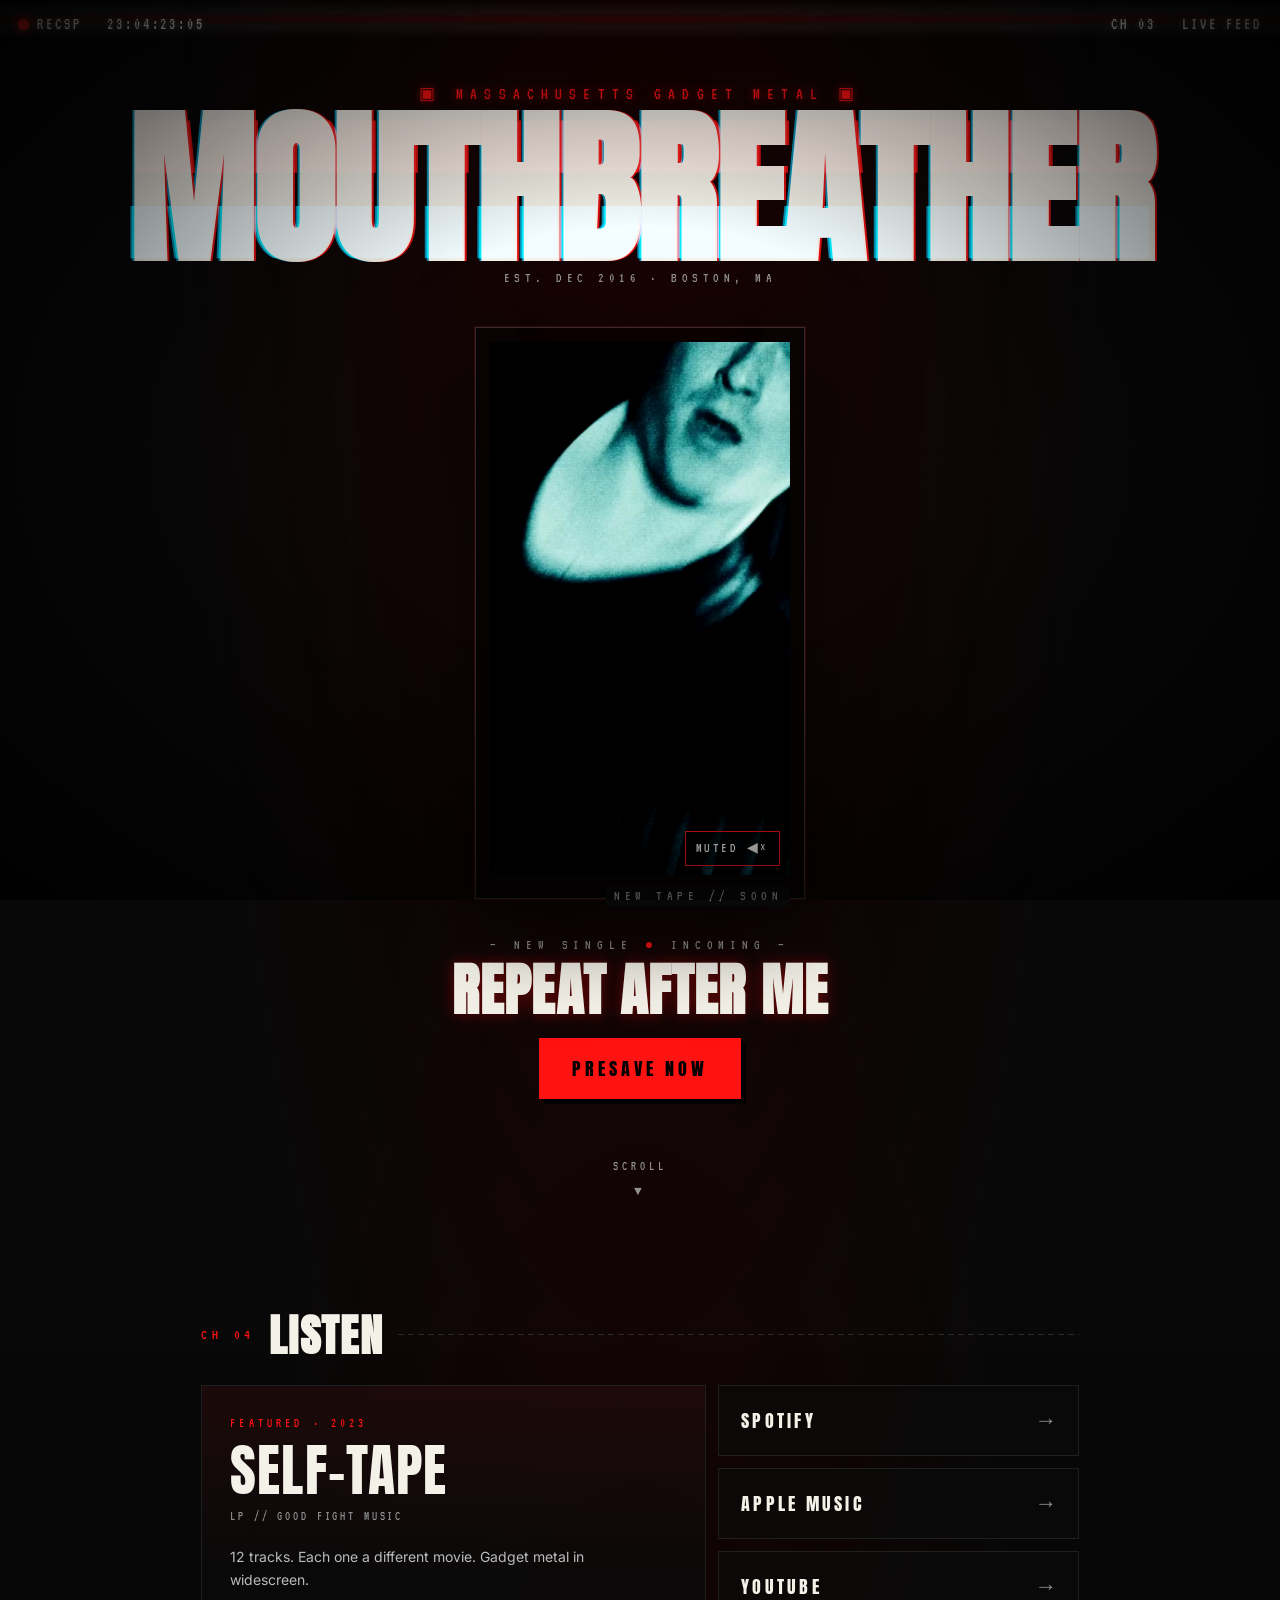
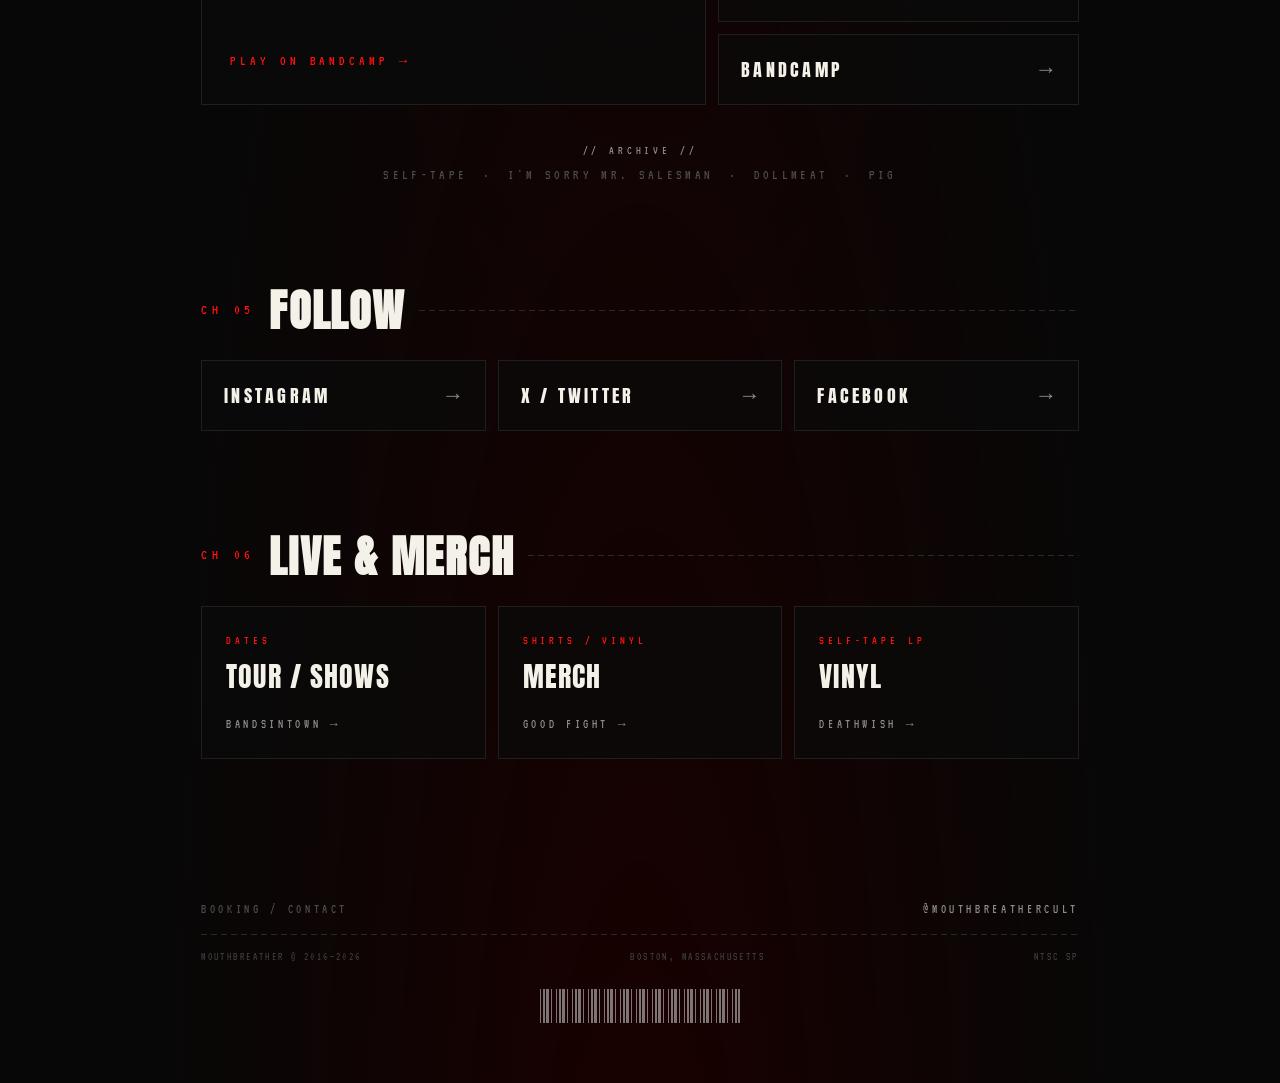
==== commit e0617c79: "seo: robots, sitemap, llms.txt, manifest, security.txt, canonical, expanded jsonld, cache headers" ====
--- a/index.html
+++ b/index.html
@@ -20,22 +20,55 @@
 <meta name="theme-color" content="#070707">
 <meta name="color-scheme" content="dark">
 
-<title>MOUTHBREATHER — REPEAT AFTER ME</title>
-<meta name="description" content="MOUTHBREATHER. Massachusetts Gadget Metal from Boston. New single 'Repeat After Me' — presave now.">
+<title>MOUTHBREATHER — Massachusetts Gadget Metal · Repeat After Me</title>
+<meta name="description" content="MOUTHBREATHER — Massachusetts Gadget Metal. Boston experimental hardcore / mathcore / grindcore. New single 'Repeat After Me' — presave now. Self-Tape LP out on Good Fight Music.">
 <meta name="author" content="MouthBreather">
-
-<meta property="og:title" content="MOUTHBREATHER — REPEAT AFTER ME">
-<meta property="og:description" content="Massachusetts Gadget Metal. New single 'Repeat After Me' — presave now.">
+<meta name="keywords" content="MouthBreather, mouthbreather band, gadget metal, massachusetts gadget metal, boston hardcore, experimental hardcore, mathcore, grindcore, metalcore, Good Fight Music, Self-Tape, Repeat After Me, Brett Cates, Ryan Fosdick, Derek Lamoreaux, Nick Cates">
+<meta name="robots" content="index, follow, max-image-preview:large, max-snippet:-1, max-video-preview:-1">
+<meta name="googlebot" content="index, follow, max-image-preview:large, max-snippet:-1, max-video-preview:-1">
+
+<link rel="canonical" href="https://mouthbreather.band/">
+
+<meta property="og:site_name" content="MOUTHBREATHER">
+<meta property="og:title" content="MOUTHBREATHER — Repeat After Me">
+<meta property="og:description" content="Massachusetts Gadget Metal from Boston, MA. New single 'Repeat After Me' — presave now.">
 <meta property="og:type" content="music.musician">
-<meta property="og:url" content="https://mouthbreather.band">
+<meta property="og:url" content="https://mouthbreather.band/">
+<meta property="og:locale" content="en_US">
 <meta property="og:image" content="https://mouthbreather.band/assets/og.jpg">
+<meta property="og:image:secure_url" content="https://mouthbreather.band/assets/og.jpg">
+<meta property="og:image:type" content="image/jpeg">
 <meta property="og:image:width" content="1200">
 <meta property="og:image:height" content="630">
+<meta property="og:image:alt" content="MOUTHBREATHER — Massachusetts Gadget Metal">
+<meta property="music:musician" content="https://mouthbreather.band/">
+<meta property="profile:username" content="mouthbreathercult">
 <meta name="twitter:card" content="summary_large_image">
 <meta name="twitter:site" content="@MouthBreatherMA">
+<meta name="twitter:creator" content="@MouthBreatherMA">
+<meta name="twitter:title" content="MOUTHBREATHER — Repeat After Me">
+<meta name="twitter:description" content="Massachusetts Gadget Metal. New single 'Repeat After Me' — presave now.">
+<meta name="twitter:image" content="https://mouthbreather.band/assets/og.jpg">
+<meta name="twitter:image:alt" content="MOUTHBREATHER — Massachusetts Gadget Metal">
+
+<meta name="application-name" content="MouthBreather">
+<meta name="apple-mobile-web-app-title" content="MouthBreather">
+<meta name="apple-mobile-web-app-capable" content="yes">
+<meta name="apple-mobile-web-app-status-bar-style" content="black-translucent">
+<meta name="format-detection" content="telephone=no">
+<meta name="geo.region" content="US-MA">
+<meta name="geo.placename" content="Boston, Massachusetts">
 
 <link rel="icon" href="assets/favicon.svg" type="image/svg+xml">
 <link rel="alternate icon" href="assets/favicon.svg">
+<link rel="apple-touch-icon" href="assets/favicon.svg">
+<link rel="manifest" href="site.webmanifest">
+
+<link rel="me" href="https://www.instagram.com/mouthbreathercult/">
+<link rel="me" href="https://x.com/MouthBreatherMA">
+<link rel="me" href="https://www.facebook.com/MouthBreatherCULT/">
+<link rel="me" href="https://mouthbreathercult.bandcamp.com/">
+<link rel="me" href="https://www.youtube.com/@MouthBreatherCult">
 
 <link rel="preconnect" href="https://fonts.googleapis.com">
 <link rel="preconnect" href="https://fonts.gstatic.com" crossorigin>
@@ -48,22 +81,119 @@
 <script type="application/ld+json">
 {
   "@context": "https://schema.org",
-  "@type": "MusicGroup",
-  "name": "MouthBreather",
-  "alternateName": "MOUTHBREATHER",
-  "url": "https://mouthbreather.band",
-  "image": "https://mouthbreather.band/assets/og.jpg",
-  "genre": ["Hardcore", "Mathcore", "Grindcore", "Metalcore"],
-  "foundingLocation": "Boston, Massachusetts",
-  "foundingDate": "2016-12",
-  "sameAs": [
-    "https://mouthbreathercult.bandcamp.com/",
-    "https://open.spotify.com/artist/7m6SeA1czZq8q7tkzRa20m",
-    "https://music.apple.com/us/artist/mouthbreather/1336077199",
-    "https://www.youtube.com/@MouthBreatherCult",
-    "https://www.instagram.com/mouthbreathercult/",
-    "https://x.com/MouthBreatherMA",
-    "https://www.facebook.com/MouthBreatherCULT/"
+  "@graph": [
+    {
+      "@type": "MusicGroup",
+      "@id": "https://mouthbreather.band/#band",
+      "name": "MouthBreather",
+      "alternateName": ["MOUTHBREATHER", "MouthBreatherCult"],
+      "url": "https://mouthbreather.band/",
+      "image": "https://mouthbreather.band/assets/og.jpg",
+      "logo": "https://mouthbreather.band/assets/favicon.svg",
+      "description": "Massachusetts Gadget Metal — Boston experimental hardcore / mathcore / grindcore band, formed December 2016.",
+      "genre": ["Hardcore", "Mathcore", "Grindcore", "Metalcore", "Post-Hardcore", "Experimental Hardcore"],
+      "foundingDate": "2016-12",
+      "foundingLocation": {
+        "@type": "Place",
+        "name": "Boston, Massachusetts, USA",
+        "address": {
+          "@type": "PostalAddress",
+          "addressLocality": "Boston",
+          "addressRegion": "MA",
+          "addressCountry": "US"
+        }
+      },
+      "recordLabel": {
+        "@type": "Organization",
+        "name": "Good Fight Music",
+        "url": "https://goodfightmusic.com/"
+      },
+      "member": [
+        { "@type": "Person", "name": "Brett Cates", "roleName": "Vocals" },
+        { "@type": "Person", "name": "Ryan Fosdick", "roleName": "Guitar" },
+        { "@type": "Person", "name": "Derek Lamoreaux", "roleName": "Bass" },
+        { "@type": "Person", "name": "Nick Cates", "roleName": "Drums" }
+      ],
+      "album": [
+        { "@id": "https://mouthbreather.band/#self-tape" },
+        { "@id": "https://mouthbreather.band/#salesman" },
+        { "@id": "https://mouthbreather.band/#dollmeat" },
+        { "@id": "https://mouthbreather.band/#pig" }
+      ],
+      "track": { "@id": "https://mouthbreather.band/#repeat-after-me" },
+      "sameAs": [
+        "https://mouthbreathercult.bandcamp.com/",
+        "https://open.spotify.com/artist/7m6SeA1czZq8q7tkzRa20m",
+        "https://music.apple.com/us/artist/mouthbreather/1336077199",
+        "https://www.youtube.com/@MouthBreatherCult",
+        "https://www.instagram.com/mouthbreathercult/",
+        "https://x.com/MouthBreatherMA",
+        "https://www.facebook.com/MouthBreatherCULT/",
+        "https://www.bandsintown.com/a/15123808-mouthbreather"
+      ]
+    },
+    {
+      "@type": "MusicAlbum",
+      "@id": "https://mouthbreather.band/#self-tape",
+      "name": "Self-Tape",
+      "albumProductionType": "https://schema.org/StudioAlbum",
+      "albumReleaseType": "https://schema.org/AlbumRelease",
+      "byArtist": { "@id": "https://mouthbreather.band/#band" },
+      "datePublished": "2023-11-10",
+      "numTracks": 12,
+      "url": "https://mouthbreathercult.bandcamp.com/album/self-tape",
+      "recordLabel": { "@type": "Organization", "name": "Good Fight Music" }
+    },
+    {
+      "@type": "MusicAlbum",
+      "@id": "https://mouthbreather.band/#salesman",
+      "name": "I'm Sorry Mr. Salesman",
+      "byArtist": { "@id": "https://mouthbreather.band/#band" },
+      "datePublished": "2021"
+    },
+    {
+      "@type": "MusicAlbum",
+      "@id": "https://mouthbreather.band/#dollmeat",
+      "name": "Dollmeat",
+      "byArtist": { "@id": "https://mouthbreather.band/#band" },
+      "datePublished": "2018"
+    },
+    {
+      "@type": "MusicAlbum",
+      "@id": "https://mouthbreather.band/#pig",
+      "name": "Pig",
+      "byArtist": { "@id": "https://mouthbreather.band/#band" },
+      "datePublished": "2017"
+    },
+    {
+      "@type": "MusicRecording",
+      "@id": "https://mouthbreather.band/#repeat-after-me",
+      "name": "Repeat After Me",
+      "byArtist": { "@id": "https://mouthbreather.band/#band" },
+      "url": "https://distrokid.com/hyperfollow/mouthbreather4/repeat-after-me/",
+      "potentialAction": {
+        "@type": "ListenAction",
+        "target": "https://distrokid.com/hyperfollow/mouthbreather4/repeat-after-me/"
+      }
+    },
+    {
+      "@type": "VideoObject",
+      "name": "MouthBreather — Reel",
+      "description": "Live reel from Boston gadget metal band MouthBreather.",
+      "thumbnailUrl": "https://mouthbreather.band/media/poster.jpg",
+      "contentUrl": "https://mouthbreather.band/media/reel.mp4",
+      "uploadDate": "2026-04-07",
+      "duration": "PT13S",
+      "publisher": { "@id": "https://mouthbreather.band/#band" }
+    },
+    {
+      "@type": "WebSite",
+      "@id": "https://mouthbreather.band/#website",
+      "name": "MOUTHBREATHER",
+      "url": "https://mouthbreather.band/",
+      "publisher": { "@id": "https://mouthbreather.band/#band" },
+      "inLanguage": "en-US"
+    }
   ]
 }
 </script>
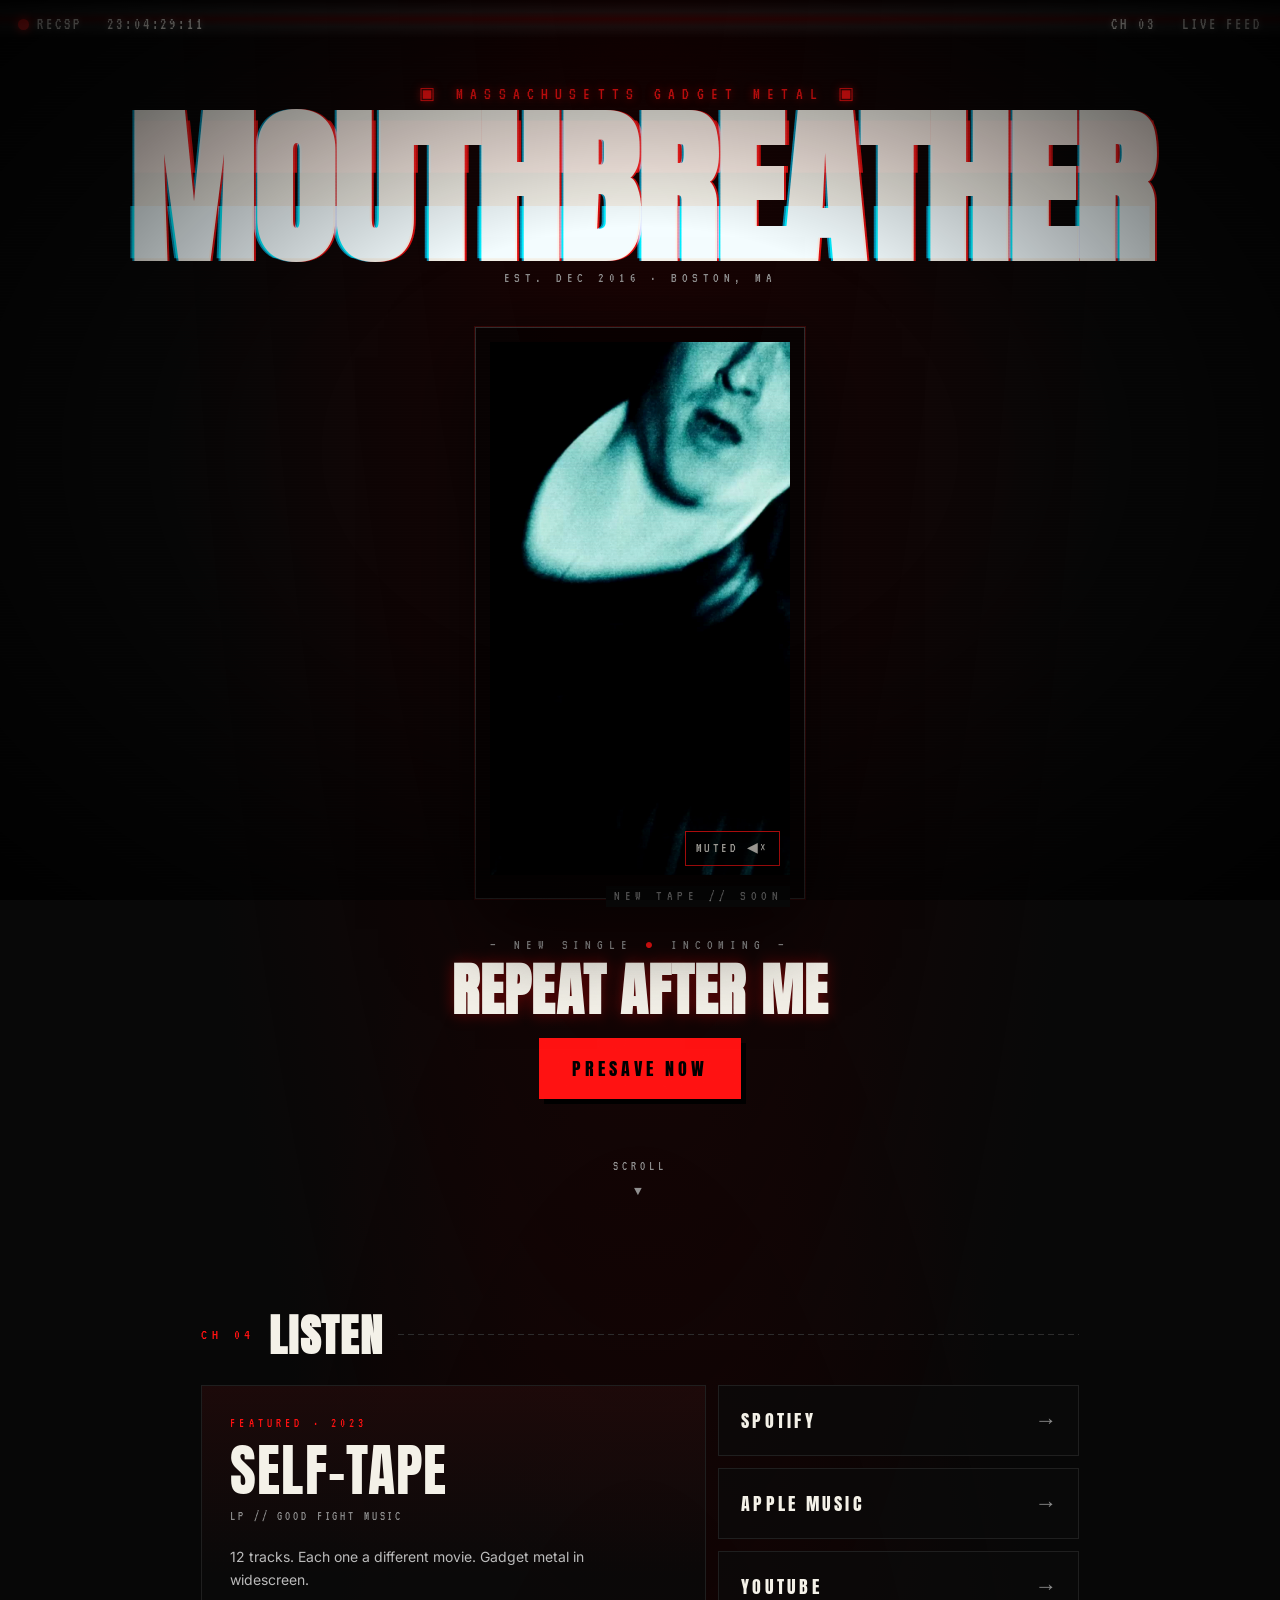
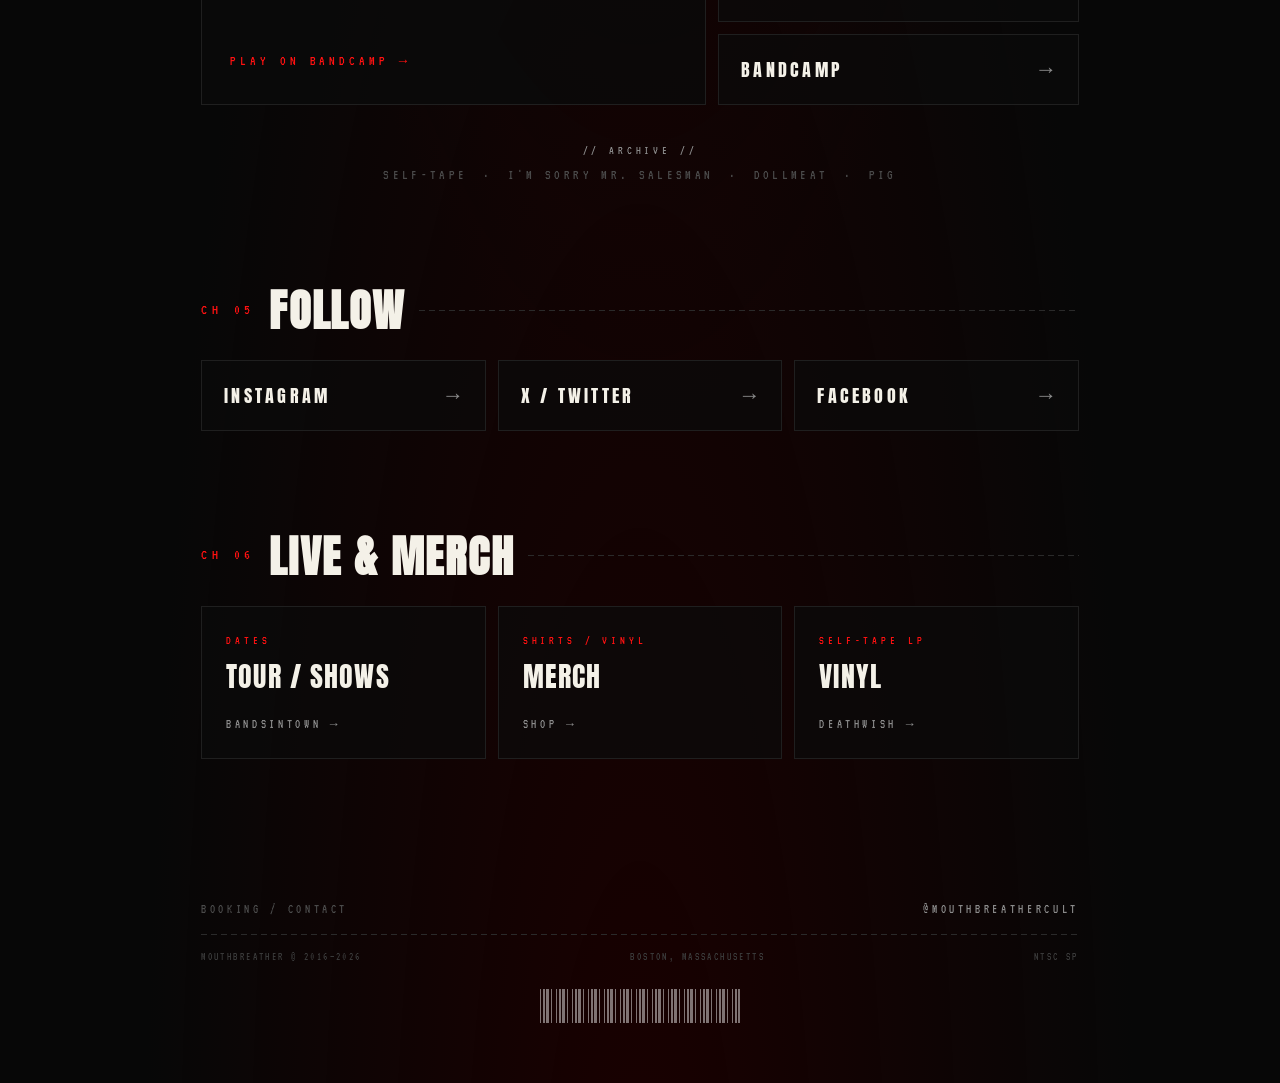
==== commit fe8a59b1: "update merch link to shop.mouthbreather.band" ====
--- a/index.html
+++ b/index.html
@@ -342,10 +342,10 @@
         <span class="wide-title">TOUR / SHOWS</span>
         <span class="wide-cta">BANDSINTOWN →</span>
       </a>
-      <a class="card card-wide" href="https://goodfightmusic.com/collections/mouthbreather" target="_blank" rel="noopener">
+      <a class="card card-wide" href="https://shop.mouthbreather.band" target="_blank" rel="noopener">
         <span class="wide-eyebrow">SHIRTS / VINYL</span>
         <span class="wide-title">MERCH</span>
-        <span class="wide-cta">GOOD FIGHT →</span>
+        <span class="wide-cta">SHOP →</span>
       </a>
       <a class="card card-wide" href="https://deathwishinc.com/products/mouthbreather-self-tape" target="_blank" rel="noopener">
         <span class="wide-eyebrow">SELF-TAPE LP</span>
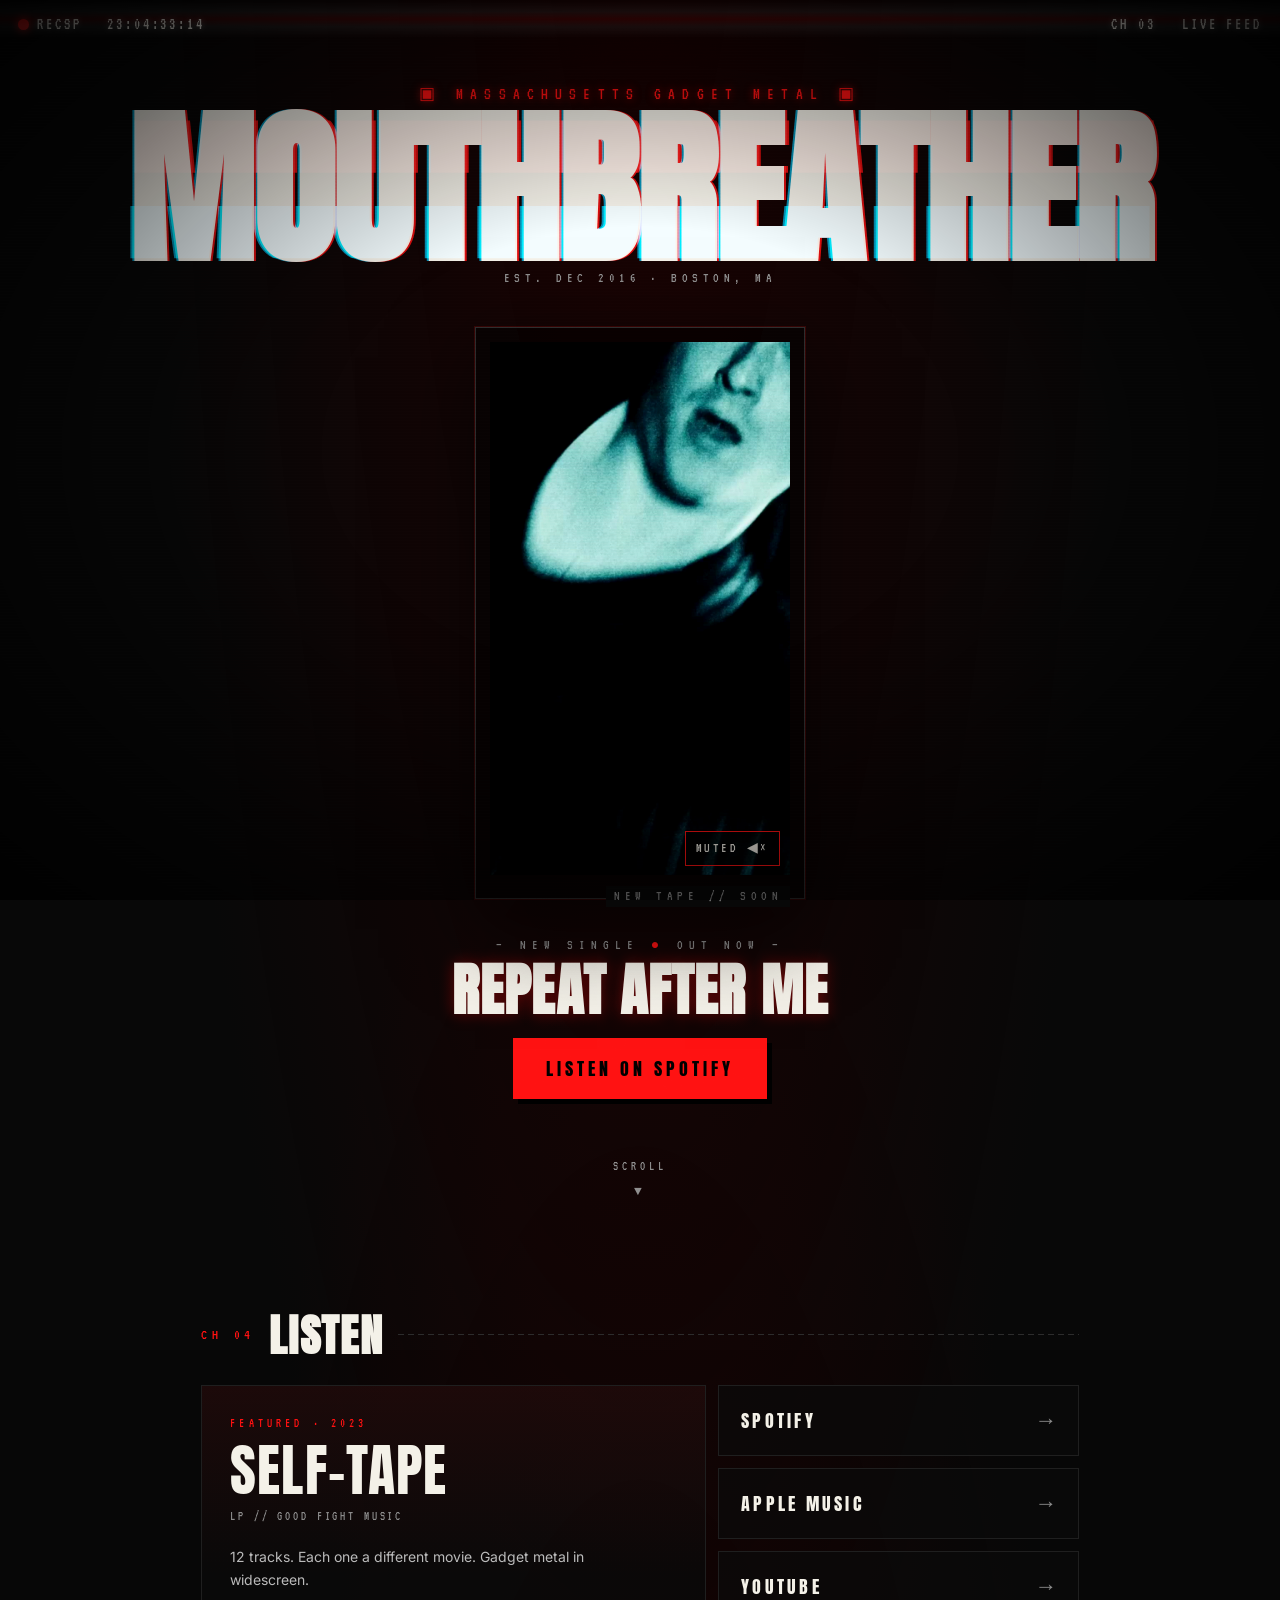
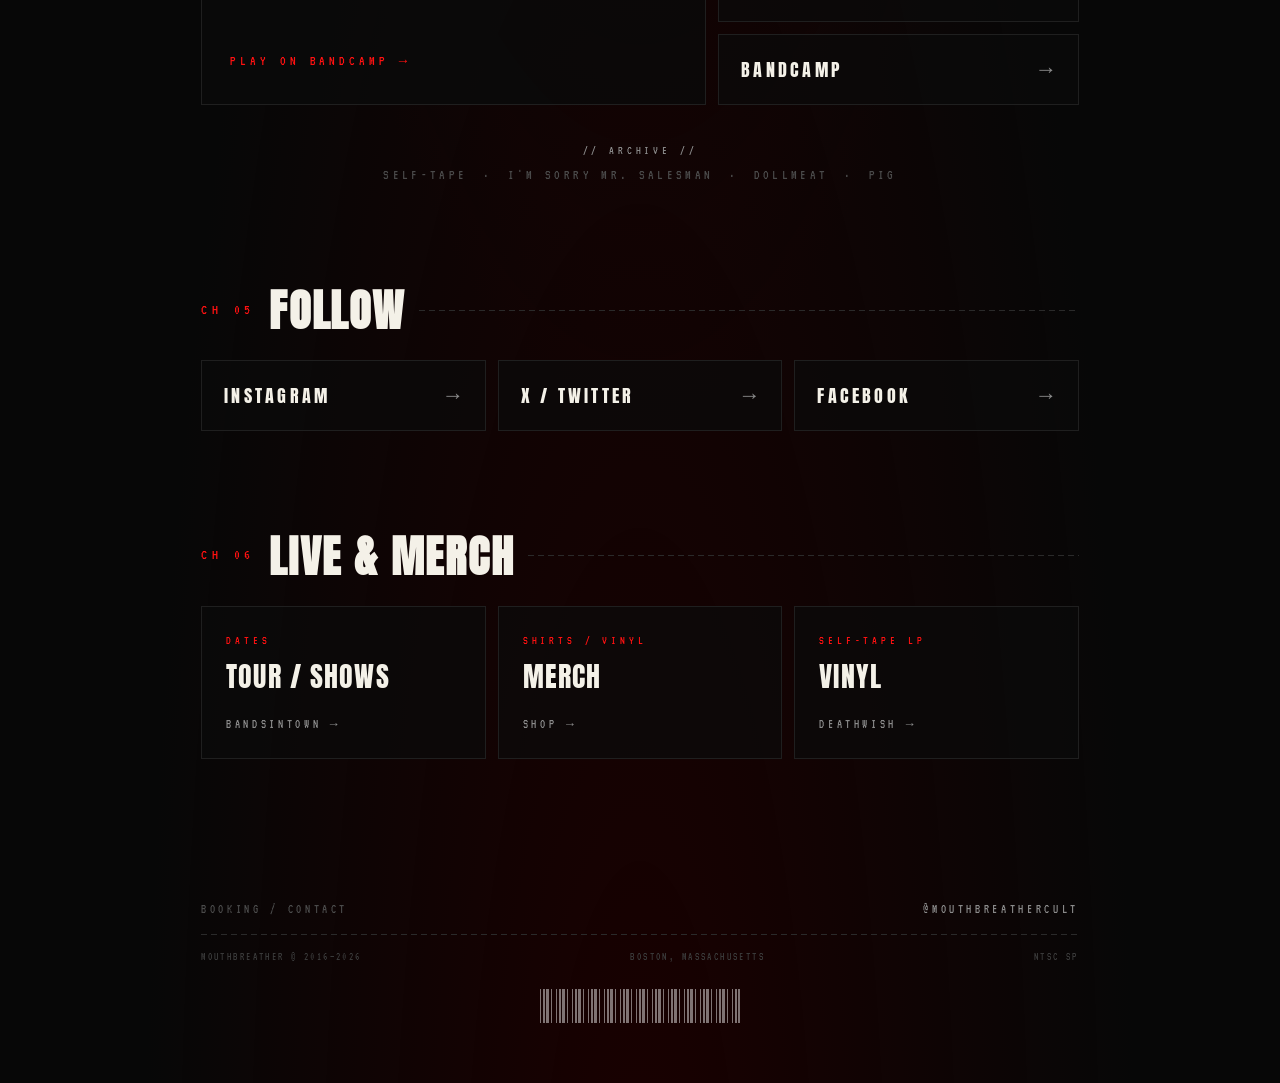
==== commit db608e48: "repeat after me: single is live, swap presave for spotify" ====
--- a/index.html
+++ b/index.html
@@ -21,7 +21,7 @@
 <meta name="color-scheme" content="dark">
 
 <title>MOUTHBREATHER — Massachusetts Gadget Metal · Repeat After Me</title>
-<meta name="description" content="MOUTHBREATHER — Massachusetts Gadget Metal. Boston experimental hardcore / mathcore / grindcore. New single 'Repeat After Me' — presave now. Self-Tape LP out on Good Fight Music.">
+<meta name="description" content="MOUTHBREATHER — Massachusetts Gadget Metal. Boston experimental hardcore / mathcore / grindcore. New single 'Repeat After Me' out now on Spotify. Self-Tape LP out on Good Fight Music.">
 <meta name="author" content="MouthBreather">
 <meta name="keywords" content="MouthBreather, mouthbreather band, gadget metal, massachusetts gadget metal, boston hardcore, experimental hardcore, mathcore, grindcore, metalcore, Good Fight Music, Self-Tape, Repeat After Me, Brett Cates, Ryan Fosdick, Derek Lamoreaux, Nick Cates">
 <meta name="robots" content="index, follow, max-image-preview:large, max-snippet:-1, max-video-preview:-1">
@@ -31,7 +31,7 @@
 
 <meta property="og:site_name" content="MOUTHBREATHER">
 <meta property="og:title" content="MOUTHBREATHER — Repeat After Me">
-<meta property="og:description" content="Massachusetts Gadget Metal from Boston, MA. New single 'Repeat After Me' — presave now.">
+<meta property="og:description" content="Massachusetts Gadget Metal from Boston, MA. New single 'Repeat After Me' out now on Spotify.">
 <meta property="og:type" content="music.musician">
 <meta property="og:url" content="https://mouthbreather.band/">
 <meta property="og:locale" content="en_US">
@@ -47,7 +47,7 @@
 <meta name="twitter:site" content="@MouthBreatherMA">
 <meta name="twitter:creator" content="@MouthBreatherMA">
 <meta name="twitter:title" content="MOUTHBREATHER — Repeat After Me">
-<meta name="twitter:description" content="Massachusetts Gadget Metal. New single 'Repeat After Me' — presave now.">
+<meta name="twitter:description" content="Massachusetts Gadget Metal. New single 'Repeat After Me' out now on Spotify.">
 <meta name="twitter:image" content="https://mouthbreather.band/assets/og.jpg">
 <meta name="twitter:image:alt" content="MOUTHBREATHER — Massachusetts Gadget Metal">
 
@@ -170,10 +170,10 @@
       "@id": "https://mouthbreather.band/#repeat-after-me",
       "name": "Repeat After Me",
       "byArtist": { "@id": "https://mouthbreather.band/#band" },
-      "url": "https://distrokid.com/hyperfollow/mouthbreather4/repeat-after-me/",
+      "url": "https://open.spotify.com/track/3xY8VC1xEkw9ttyfKZeK0L",
       "potentialAction": {
         "@type": "ListenAction",
-        "target": "https://distrokid.com/hyperfollow/mouthbreather4/repeat-after-me/"
+        "target": "https://open.spotify.com/track/3xY8VC1xEkw9ttyfKZeK0L"
       }
     },
     {
@@ -253,11 +253,11 @@
       </figure>
 
       <div class="drop">
-        <span class="drop-eyebrow">— new single <span class="pulse">●</span> incoming —</span>
+        <span class="drop-eyebrow">— new single <span class="pulse">●</span> out now —</span>
         <h2 class="drop-title">REPEAT AFTER ME</h2>
         <a class="cta"
-           href="https://distrokid.com/hyperfollow/mouthbreather4/repeat-after-me/"
-           target="_blank" rel="noopener">PRESAVE NOW</a>
+           href="https://open.spotify.com/track/3xY8VC1xEkw9ttyfKZeK0L"
+           target="_blank" rel="noopener">LISTEN ON SPOTIFY</a>
       </div>
 
       <a class="scroll-cue" href="#listen" aria-label="Scroll to listen">
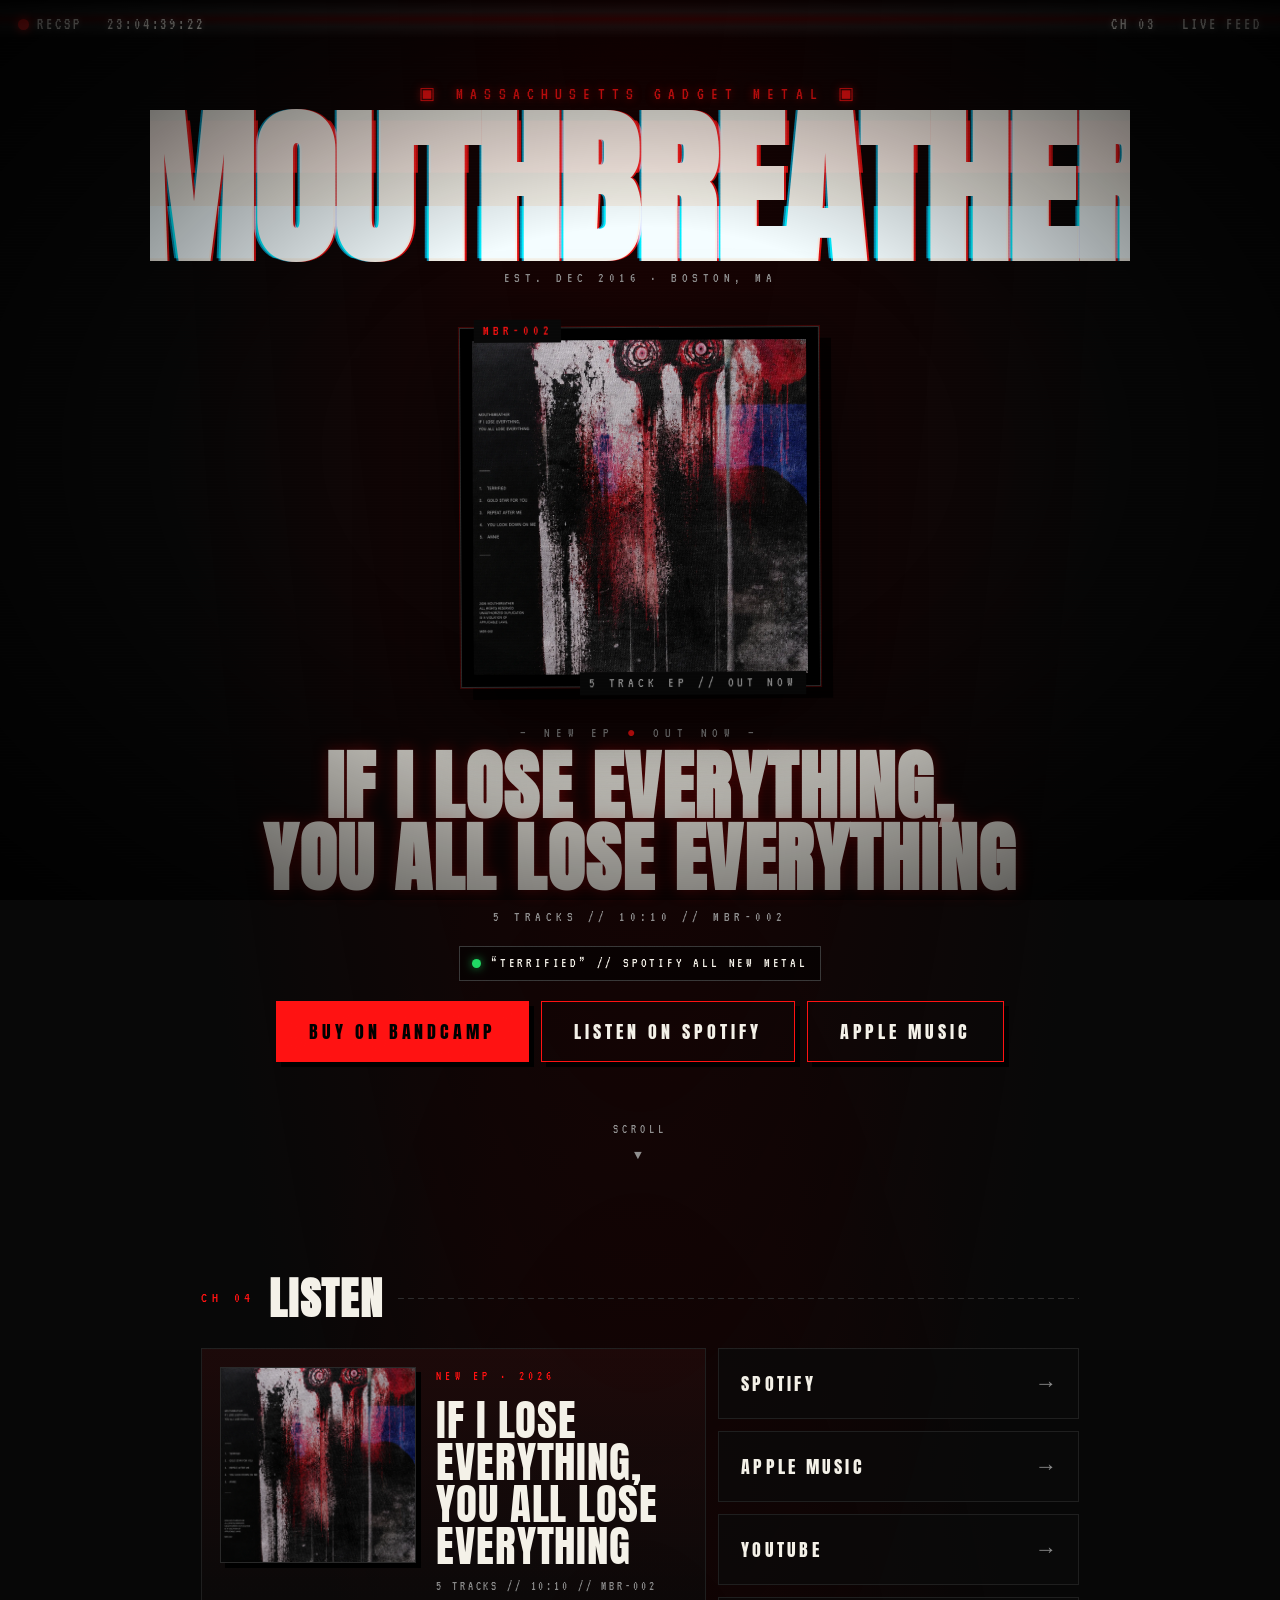
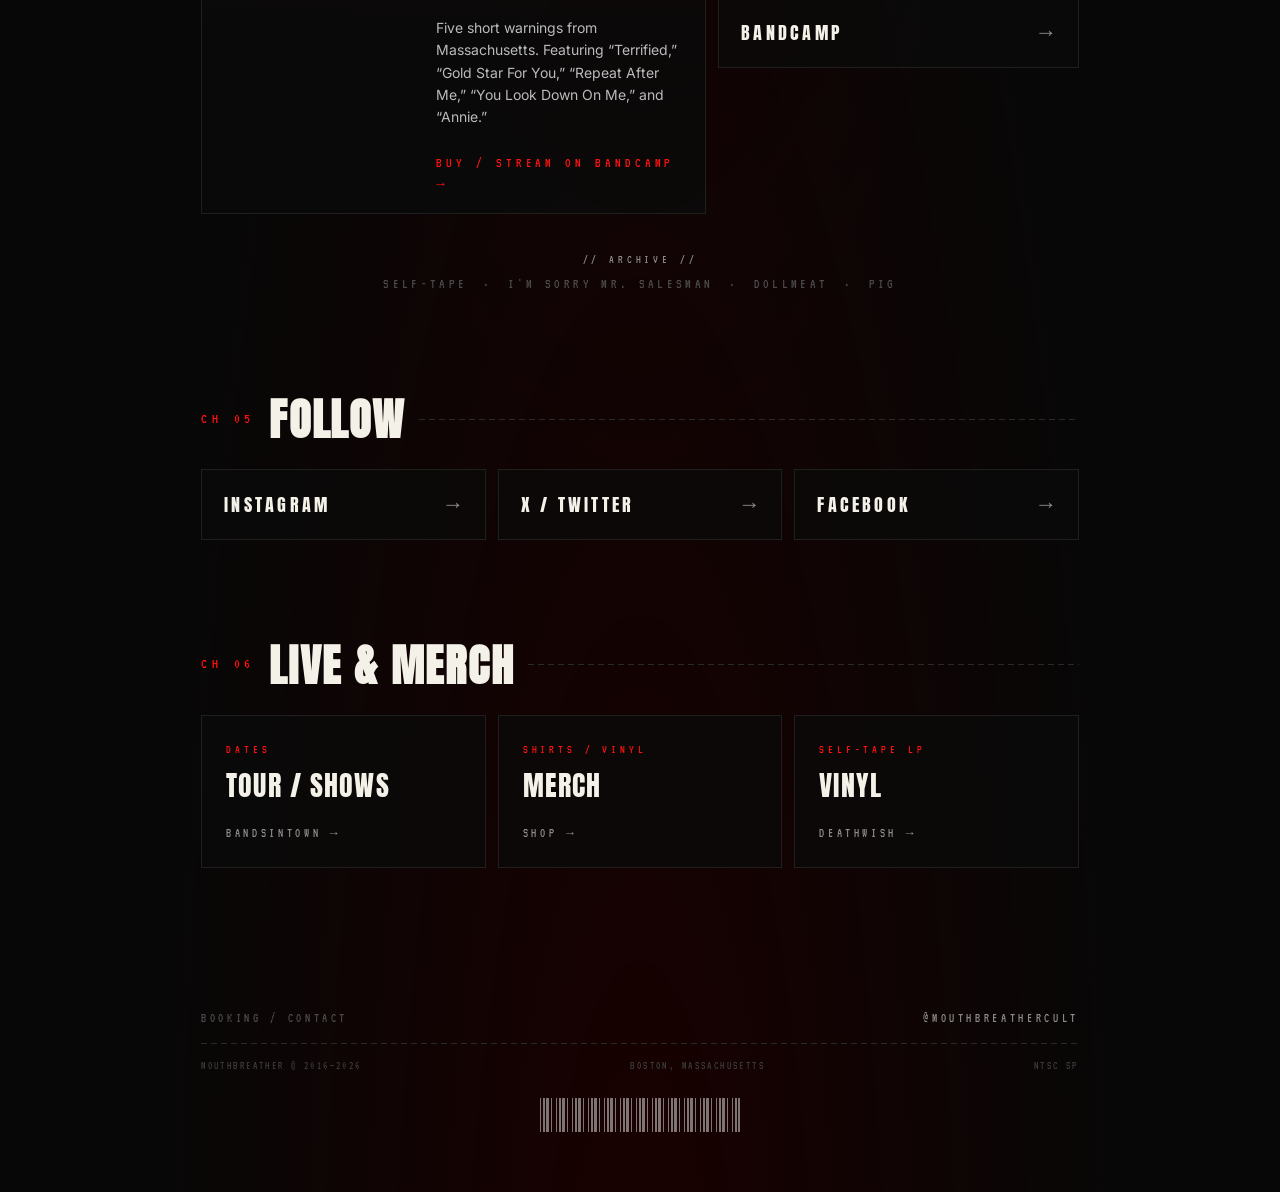
==== commit 045b2c0f: "Launch If I Lose Everything EP" ====
--- a/index.html
+++ b/index.html
@@ -1,4 +1,4 @@
-<!doctype html>
+<!DOCTYPE html>
 <!--
    ╔══════════════════════════════════════════════════════════╗
    ║                       MOUTHBREATHER                      ║
@@ -10,7 +10,7 @@
    ║              DEREK LAMOREAUX     — bass                  ║
    ║              NICK CATES          — drums                 ║
    ║                                                          ║
-   ║                     new tape soon.                       ║
+   ║                       new EP out.                        ║
    ╚══════════════════════════════════════════════════════════╝
 -->
 <html lang="en">
@@ -20,36 +20,37 @@
 <meta name="theme-color" content="#070707">
 <meta name="color-scheme" content="dark">
 
-<title>MOUTHBREATHER — Massachusetts Gadget Metal · Repeat After Me</title>
-<meta name="description" content="MOUTHBREATHER — Massachusetts Gadget Metal. Boston experimental hardcore / mathcore / grindcore. New single 'Repeat After Me' out now on Spotify. Self-Tape LP out on Good Fight Music.">
+<title>MOUTHBREATHER — If I Lose Everything, You All Lose Everything</title>
+<meta name="description" content="MOUTHBREATHER — new EP 'If I Lose Everything, You All Lose Everything' out now, featuring 'Terrified,' selected for Spotify's All New Metal.">
 <meta name="author" content="MouthBreather">
-<meta name="keywords" content="MouthBreather, mouthbreather band, gadget metal, massachusetts gadget metal, boston hardcore, experimental hardcore, mathcore, grindcore, metalcore, Good Fight Music, Self-Tape, Repeat After Me, Brett Cates, Ryan Fosdick, Derek Lamoreaux, Nick Cates">
+<meta name="keywords" content="MouthBreather, mouthbreather band, If I Lose Everything You All Lose Everything, Terrified, gadget metal, massachusetts gadget metal, boston hardcore, experimental hardcore, mathcore, grindcore, metalcore, All New Metal, Spotify, Brett Cates, Ryan Fosdick, Derek Lamoreaux, Nick Cates">
 <meta name="robots" content="index, follow, max-image-preview:large, max-snippet:-1, max-video-preview:-1">
 <meta name="googlebot" content="index, follow, max-image-preview:large, max-snippet:-1, max-video-preview:-1">
 
 <link rel="canonical" href="https://mouthbreather.band/">
 
 <meta property="og:site_name" content="MOUTHBREATHER">
-<meta property="og:title" content="MOUTHBREATHER — Repeat After Me">
-<meta property="og:description" content="Massachusetts Gadget Metal from Boston, MA. New single 'Repeat After Me' out now on Spotify.">
-<meta property="og:type" content="music.musician">
+<meta property="og:title" content="MOUTHBREATHER — If I Lose Everything, You All Lose Everything">
+<meta property="og:description" content="Five tracks. Ten minutes. The new EP is out now. Featuring 'Terrified,' selected for Spotify's All New Metal editorial playlist.">
+<meta property="og:type" content="music.album">
 <meta property="og:url" content="https://mouthbreather.band/">
 <meta property="og:locale" content="en_US">
-<meta property="og:image" content="https://mouthbreather.band/assets/og.jpg">
-<meta property="og:image:secure_url" content="https://mouthbreather.band/assets/og.jpg">
+<meta property="og:image" content="https://mouthbreather.band/assets/iile-yale-cover-og.jpg">
+<meta property="og:image:secure_url" content="https://mouthbreather.band/assets/iile-yale-cover-og.jpg">
 <meta property="og:image:type" content="image/jpeg">
 <meta property="og:image:width" content="1200">
-<meta property="og:image:height" content="630">
-<meta property="og:image:alt" content="MOUTHBREATHER — Massachusetts Gadget Metal">
+<meta property="og:image:height" content="1200">
+<meta property="og:image:alt" content="Cover art for If I Lose Everything, You All Lose Everything by MouthBreather">
 <meta property="music:musician" content="https://mouthbreather.band/">
+<meta property="music:release_date" content="2026-08-07">
 <meta property="profile:username" content="mouthbreathercult">
 <meta name="twitter:card" content="summary_large_image">
 <meta name="twitter:site" content="@MouthBreatherMA">
 <meta name="twitter:creator" content="@MouthBreatherMA">
-<meta name="twitter:title" content="MOUTHBREATHER — Repeat After Me">
-<meta name="twitter:description" content="Massachusetts Gadget Metal. New single 'Repeat After Me' out now on Spotify.">
-<meta name="twitter:image" content="https://mouthbreather.band/assets/og.jpg">
-<meta name="twitter:image:alt" content="MOUTHBREATHER — Massachusetts Gadget Metal">
+<meta name="twitter:title" content="MOUTHBREATHER — If I Lose Everything, You All Lose Everything">
+<meta name="twitter:description" content="Five tracks. Ten minutes. The new EP is out now. 'Terrified' was selected for Spotify's All New Metal editorial playlist.">
+<meta name="twitter:image" content="https://mouthbreather.band/assets/iile-yale-cover-og.jpg">
+<meta name="twitter:image:alt" content="Cover art for If I Lose Everything, You All Lose Everything by MouthBreather">
 
 <meta name="application-name" content="MouthBreather">
 <meta name="apple-mobile-web-app-title" content="MouthBreather">
@@ -75,7 +76,7 @@
 <link rel="preload" as="style" href="https://fonts.googleapis.com/css2?family=Anton&family=VT323&family=Inter:wght@400;600&display=swap">
 <link rel="stylesheet" href="https://fonts.googleapis.com/css2?family=Anton&family=VT323&family=Inter:wght@400;600&display=swap">
 
-<link rel="preload" as="image" href="media/poster.jpg">
+<link rel="preload" as="image" href="assets/iile-yale-cover.webp" type="image/webp">
 <link rel="stylesheet" href="styles.css">
 
 <script type="application/ld+json">
@@ -103,11 +104,6 @@
           "addressCountry": "US"
         }
       },
-      "recordLabel": {
-        "@type": "Organization",
-        "name": "Good Fight Music",
-        "url": "https://goodfightmusic.com/"
-      },
       "member": [
         { "@type": "Person", "name": "Brett Cates", "roleName": "Vocals" },
         { "@type": "Person", "name": "Ryan Fosdick", "roleName": "Guitar" },
@@ -115,12 +111,13 @@
         { "@type": "Person", "name": "Nick Cates", "roleName": "Drums" }
       ],
       "album": [
+        { "@id": "https://mouthbreather.band/#if-i-lose-everything" },
         { "@id": "https://mouthbreather.band/#self-tape" },
         { "@id": "https://mouthbreather.band/#salesman" },
         { "@id": "https://mouthbreather.band/#dollmeat" },
         { "@id": "https://mouthbreather.band/#pig" }
       ],
-      "track": { "@id": "https://mouthbreather.band/#repeat-after-me" },
+      "track": { "@id": "https://mouthbreather.band/#terrified" },
       "sameAs": [
         "https://mouthbreathercult.bandcamp.com/",
         "https://open.spotify.com/artist/7m6SeA1czZq8q7tkzRa20m",
@@ -134,13 +131,41 @@
     },
     {
       "@type": "MusicAlbum",
+      "@id": "https://mouthbreather.band/#if-i-lose-everything",
+      "name": "If I Lose Everything, You All Lose Everything",
+      "albumReleaseType": "https://schema.org/EPRelease",
+      "byArtist": { "@id": "https://mouthbreather.band/#band" },
+      "datePublished": "2026-08-07",
+      "numTracks": 5,
+      "duration": "PT10M10S",
+      "image": "https://mouthbreather.band/assets/iile-yale-cover-og.jpg",
+      "url": "https://mouthbreathercult.bandcamp.com/album/if-i-lose-everything-you-all-lose-everything",
+      "sameAs": [
+        "https://open.spotify.com/album/6bitDe06o4zXQv2byD5OeU",
+        "https://music.apple.com/us/album/if-i-lose-everything-you-all-lose-everything-ep/6794378936"
+      ],
+      "recordLabel": { "@type": "Organization", "name": "MouthBreather" },
+      "track": [
+        { "@id": "https://mouthbreather.band/#terrified" },
+        { "@type": "MusicRecording", "position": 2, "name": "Gold Star For You", "duration": "PT1M57S" },
+        { "@type": "MusicRecording", "position": 3, "name": "Repeat After Me", "duration": "PT2M9S" },
+        { "@type": "MusicRecording", "position": 4, "name": "You Look Down On Me", "duration": "PT2M3S" },
+        { "@type": "MusicRecording", "position": 5, "name": "Annie", "duration": "PT1M25S" }
+      ],
+      "potentialAction": {
+        "@type": "ListenAction",
+        "target": "https://mouthbreathercult.bandcamp.com/album/if-i-lose-everything-you-all-lose-everything"
+      }
+    },
+    {
+      "@type": "MusicAlbum",
       "@id": "https://mouthbreather.band/#self-tape",
       "name": "Self-Tape",
       "albumProductionType": "https://schema.org/StudioAlbum",
       "albumReleaseType": "https://schema.org/AlbumRelease",
       "byArtist": { "@id": "https://mouthbreather.band/#band" },
       "datePublished": "2023-11-10",
-      "numTracks": 12,
+      "numTracks": 10,
       "url": "https://mouthbreathercult.bandcamp.com/album/self-tape",
       "recordLabel": { "@type": "Organization", "name": "Good Fight Music" }
     },
@@ -167,24 +192,17 @@
     },
     {
       "@type": "MusicRecording",
-      "@id": "https://mouthbreather.band/#repeat-after-me",
-      "name": "Repeat After Me",
-      "byArtist": { "@id": "https://mouthbreather.band/#band" },
-      "url": "https://open.spotify.com/track/3xY8VC1xEkw9ttyfKZeK0L",
+      "@id": "https://mouthbreather.band/#terrified",
+      "name": "Terrified",
+      "position": 1,
+      "duration": "PT2M37S",
+      "byArtist": { "@id": "https://mouthbreather.band/#band" },
+      "inAlbum": { "@id": "https://mouthbreather.band/#if-i-lose-everything" },
+      "url": "https://open.spotify.com/track/3XLHS1TxlTSVNheA7u7WL4",
       "potentialAction": {
         "@type": "ListenAction",
-        "target": "https://open.spotify.com/track/3xY8VC1xEkw9ttyfKZeK0L"
+        "target": "https://open.spotify.com/track/3XLHS1TxlTSVNheA7u7WL4"
       }
-    },
-    {
-      "@type": "VideoObject",
-      "name": "MouthBreather — Reel",
-      "description": "Live reel from Boston gadget metal band MouthBreather.",
-      "thumbnailUrl": "https://mouthbreather.band/media/poster.jpg",
-      "contentUrl": "https://mouthbreather.band/media/reel.mp4",
-      "uploadDate": "2026-04-07",
-      "duration": "PT13S",
-      "publisher": { "@id": "https://mouthbreather.band/#band" }
     },
     {
       "@type": "WebSite",
@@ -218,14 +236,14 @@
 </div>
 
 <!-- ░░░░░░░░░░ TOP CHROME ░░░░░░░░░░ -->
-<header class="chrome" role="banner">
+<header class="chrome">
   <span class="chrome-cell"><span class="rec" aria-hidden="true"></span> REC</span>
   <span class="chrome-cell">SP &nbsp; <span id="timecode" aria-live="off">00:00:00:00</span></span>
   <span class="chrome-cell tr">CH 03 &nbsp; LIVE FEED</span>
 </header>
 
 <!-- ░░░░░░░░░░ SKIP LINK ░░░░░░░░░░ -->
-<a class="skip" href="#hero">Skip to content</a>
+<a class="skip" href="#main">Skip to content</a>
 
 <main id="main">
 
@@ -239,25 +257,36 @@
 
       <p class="vh">Brett Cates · <a href="https://ryanontheinside.com" rel="me">Ryan Fosdick</a> · Derek Lamoreaux · Nick Cates</p>
 
-      <figure class="reel-wrap">
-        <video id="reel" class="reel"
-               src="media/reel.mp4"
-               poster="media/poster.jpg"
-               autoplay muted loop playsinline preload="metadata"
-               aria-label="MouthBreather reel — click to toggle audio"></video>
-        <button id="reelMute" class="reel-mute" type="button" aria-pressed="true" aria-label="Unmute reel">
-          <span class="reel-mute-icon" data-state="muted">MUTED ◀×</span>
-          <span class="reel-mute-icon" data-state="on">SOUND ◀))</span>
-        </button>
-        <span class="reel-tag tag-br">NEW TAPE // SOON</span>
+      <figure class="release-wrap">
+        <img class="release-art"
+             src="assets/iile-yale-cover.webp"
+             alt="Red, black, white, and cobalt painted cover art showing a distorted figure beside the EP track list"
+             width="1600" height="1600" fetchpriority="high">
+        <span class="release-tag tag-tl">MBR-002</span>
+        <span class="release-tag tag-br">5 TRACK EP // OUT NOW</span>
       </figure>
 
       <div class="drop">
-        <span class="drop-eyebrow">— new single <span class="pulse">●</span> out now —</span>
-        <h2 class="drop-title">REPEAT AFTER ME</h2>
-        <a class="cta"
-           href="https://open.spotify.com/track/3xY8VC1xEkw9ttyfKZeK0L"
-           target="_blank" rel="noopener">LISTEN ON SPOTIFY</a>
+        <span class="drop-eyebrow">— new EP <span class="pulse">●</span> out now —</span>
+        <h2 class="drop-title release-title">IF I LOSE EVERYTHING,<br>YOU ALL LOSE EVERYTHING</h2>
+        <span class="drop-meta">5 TRACKS // 10:10 // MBR-002</span>
+        <a class="playlist-proof"
+           href="https://open.spotify.com/playlist/37i9dQZF1DX5J7FIl4q56G"
+           target="_blank" rel="noopener">
+          <span class="playlist-dot" aria-hidden="true"></span>
+          “TERRIFIED” // SPOTIFY ALL NEW METAL
+        </a>
+        <div class="cta-row">
+          <a class="cta"
+             href="https://mouthbreathercult.bandcamp.com/album/if-i-lose-everything-you-all-lose-everything"
+             target="_blank" rel="noopener">BUY ON BANDCAMP</a>
+          <a class="cta cta-secondary"
+             href="https://open.spotify.com/album/6bitDe06o4zXQv2byD5OeU"
+             target="_blank" rel="noopener">LISTEN ON SPOTIFY</a>
+          <a class="cta cta-secondary"
+             href="https://music.apple.com/us/album/if-i-lose-everything-you-all-lose-everything-ep/6794378936"
+             target="_blank" rel="noopener">APPLE MUSIC</a>
+        </div>
       </div>
 
       <a class="scroll-cue" href="#listen" aria-label="Scroll to listen">
@@ -277,12 +306,17 @@
     </header>
 
     <div class="grid grid-listen">
-      <a class="card card-feature" href="https://mouthbreathercult.bandcamp.com/album/self-tape" target="_blank" rel="noopener">
-        <span class="card-meta">FEATURED · 2023</span>
-        <span class="card-title">SELF-TAPE</span>
-        <span class="card-sub">LP // GOOD FIGHT MUSIC</span>
-        <span class="card-body">12 tracks. Each one a different movie. Gadget metal in widescreen.</span>
-        <span class="card-cta">PLAY ON BANDCAMP →</span>
+      <a class="card card-feature" href="https://mouthbreathercult.bandcamp.com/album/if-i-lose-everything-you-all-lose-everything" target="_blank" rel="noopener">
+        <img class="card-art"
+             src="assets/iile-yale-cover.webp"
+             alt="" width="1600" height="1600" loading="lazy">
+        <span class="feature-copy">
+          <span class="card-meta">NEW EP · 2026</span>
+          <span class="card-title">IF I LOSE EVERYTHING,<br>YOU ALL LOSE EVERYTHING</span>
+          <span class="card-sub">5 TRACKS // 10:10 // MBR-002</span>
+          <span class="card-body">Five short warnings from Massachusetts. Featuring “Terrified,” “Gold Star For You,” “Repeat After Me,” “You Look Down On Me,” and “Annie.”</span>
+          <span class="card-cta">BUY / STREAM ON BANDCAMP →</span>
+        </span>
       </a>
 
       <div class="stream-stack">
@@ -295,7 +329,7 @@
         <a class="card card-link" href="https://www.youtube.com/@MouthBreatherCult" target="_blank" rel="noopener">
           <span>YouTube</span><span class="arr">→</span>
         </a>
-        <a class="card card-link" href="https://mouthbreathercult.bandcamp.com/" target="_blank" rel="noopener">
+        <a class="card card-link" href="https://mouthbreathercult.bandcamp.com/album/if-i-lose-everything-you-all-lose-everything" target="_blank" rel="noopener">
           <span>Bandcamp</span><span class="arr">→</span>
         </a>
       </div>
@@ -358,7 +392,7 @@
 </main>
 
 <!-- ░░░░░░░░░░ FOOTER ░░░░░░░░░░ -->
-<footer class="footer" role="contentinfo">
+<footer class="footer">
   <div class="footer-row">
     <span>BOOKING / CONTACT</span>
     <span><a href="https://www.instagram.com/mouthbreathercult/" target="_blank" rel="noopener">@MOUTHBREATHERCULT</a></span>
--- a/styles.css
+++ b/styles.css
@@ -230,9 +230,11 @@
   padding-bottom:60px;
   display:flex;align-items:center;justify-content:center;
   text-align:center;
+  overflow:hidden;
 }
 .hero-inner{
   width:100%;
+  min-width:0;
   display:flex;flex-direction:column;align-items:center;
 }
 
@@ -309,49 +311,39 @@
   margin-bottom:32px;
 }
 
-/* reel */
-.reel-wrap{
-  position:relative;display:inline-block;
-  padding:14px 14px 22px;
-  background:rgba(0,0,0,.6);
+/* current release */
+.release-wrap{
+  position:relative;
+  display:inline-block;
+  width:min(360px, 78vw);
+  padding:12px;
+  background:#000;
   border:1px solid #2a2a2a;
   box-shadow:
-    0 0 0 1px rgba(255,17,17,.15),
-    0 30px 80px rgba(0,0,0,.7);
+    0 0 0 1px rgba(255,17,17,.2),
+    12px 12px 0 rgba(0,0,0,.8),
+    0 30px 90px rgba(0,0,0,.75);
   margin:6px auto 18px;
-}
-.reel{
-  width:min(300px, 72vw);
-  aspect-ratio:9/16;
-  object-fit:cover;
-  background:#000;
-  filter:contrast(1.05) saturate(1.05);
-}
-.reel-tag{
+  transform:rotate(-.35deg);
+}
+.release-art{
+  width:100%;
+  height:auto;
+  aspect-ratio:auto;
+  object-fit:contain;
+}
+.release-tag{
   position:absolute;
   background:var(--bg);
-  padding:0 8px;
-  font-family:var(--font-mono);
-  font-size:14px;letter-spacing:.32em;
-  color:var(--blood);
+  padding:1px 9px;
+  font-family:var(--font-mono);
+  font-size:14px;
+  letter-spacing:.28em;
+  color:var(--blood);
+  white-space:nowrap;
 }
 .tag-tl{top:-9px;left:14px}
 .tag-br{bottom:-9px;right:14px;color:var(--ink-dim)}
-
-.reel-mute{
-  position:absolute;bottom:32px;right:24px;
-  padding:6px 10px;
-  background:rgba(0,0,0,.7);
-  border:1px solid var(--blood);
-  font-family:var(--font-mono);
-  font-size:14px;letter-spacing:.18em;
-  color:var(--bone);
-  transition:background .12s, color .12s;
-}
-.reel-mute:hover{background:var(--blood);color:#000}
-.reel-mute-icon{display:none}
-.reel-mute[aria-pressed="true"]  .reel-mute-icon[data-state="muted"]{display:inline}
-.reel-mute[aria-pressed="false"] .reel-mute-icon[data-state="on"]{display:inline}
 
 /* drop block */
 .drop{
@@ -373,11 +365,63 @@
   text-shadow:0 0 16px rgba(255,17,17,.35);
   line-height:1;
 }
+.release-title{
+  max-width:900px;
+  font-size:clamp(34px, 7.5vw, 76px);
+  line-height:.95;
+  text-wrap:balance;
+}
+.drop-meta{
+  margin-top:6px;
+  font-family:var(--font-mono);
+  font-size:14px;
+  letter-spacing:.32em;
+  color:var(--ink-dim);
+}
 .pulse{color:var(--blood);animation:blink 1.4s steps(2) infinite}
+
+.playlist-proof{
+  display:inline-flex;
+  align-items:center;
+  gap:10px;
+  margin-top:12px;
+  padding:8px 12px;
+  border:1px solid #363636;
+  background:rgba(0,0,0,.55);
+  font-family:var(--font-mono);
+  font-size:14px;
+  letter-spacing:.2em;
+  line-height:1.25;
+  color:var(--bone);
+  max-width:100%;
+  text-align:left;
+  overflow-wrap:anywhere;
+  transition:border-color .15s, background .15s;
+}
+.playlist-proof:hover{
+  border-color:#1ed760;
+  background:rgba(30,215,96,.08);
+}
+.playlist-dot{
+  width:9px;
+  height:9px;
+  flex:0 0 auto;
+  border-radius:50%;
+  background:#1ed760;
+  box-shadow:0 0 10px rgba(30,215,96,.7);
+}
+
+.cta-row{
+  display:flex;
+  flex-wrap:wrap;
+  justify-content:center;
+  gap:12px;
+  margin-top:14px;
+}
 
 .cta{
   display:inline-block;
-  margin-top:14px;
+  margin-top:0;
   padding:16px 32px;
   background:var(--blood);
   color:#000;
@@ -390,6 +434,14 @@
 }
 .cta:hover{ transform:translate(-2px,-2px); box-shadow:7px 7px 0 #000 }
 .cta:active{ transform:translate(0,0); box-shadow:3px 3px 0 #000 }
+.cta-secondary{
+  background:transparent;
+  color:var(--bone);
+}
+.cta-secondary:hover{
+  background:var(--blood);
+  color:#000;
+}
 
 .scroll-cue{
   margin-top:30px;
@@ -436,13 +488,32 @@
 }
 .card:hover::before{ transform:scaleY(1) }
 
-/* feature card (Self-Tape) */
+/* current-release feature card */
 .card-feature{
-  padding:28px 28px 32px;
-  gap:6px;
+  display:grid;
+  grid-template-columns:minmax(130px, 42%) 1fr;
+  align-items:start;
+  padding:18px;
+  gap:20px;
   background:
     linear-gradient(180deg, rgba(255,17,17,.08), rgba(0,0,0,0) 60%),
     rgba(10,10,10,.85);
+}
+.card-art{
+  width:100%;
+  height:auto;
+  aspect-ratio:auto;
+  object-fit:contain;
+  border:1px solid #292929;
+  box-shadow:5px 5px 0 #000;
+}
+.feature-copy{
+  display:flex;
+  min-width:0;
+  height:100%;
+  flex-direction:column;
+  align-items:flex-start;
+  gap:6px;
 }
 .card-meta{
   font-family:var(--font-mono);
@@ -458,6 +529,11 @@
   color:var(--bone);
   text-transform:uppercase;
   margin:6px 0 4px;
+}
+.card-feature .card-title{
+  font-size:clamp(27px, 3.8vw, 43px);
+  line-height:.98;
+  overflow-wrap:anywhere;
 }
 .card-sub{
   font-family:var(--font-mono);
@@ -577,11 +653,19 @@
 @media (max-width:520px){
   .chrome{ font-size:13px; padding:10px 14px }
   .chrome-cell:nth-child(2){ display:none }
-  .reel{ width:min(280px, 80vw) }
+  .logo{font-size:11vw}
+  .release-wrap{width:min(300px, 74vw)}
+  .release-tag{ font-size:12px;letter-spacing:.18em }
+  .release-title{font-size:clamp(26px, 7vw, 32px)}
+  .drop-eyebrow,.drop-meta{letter-spacing:.24em}
+  .playlist-proof{font-size:12px;letter-spacing:.12em}
+  .cta-row{width:100%}
+  .cta{width:100%;padding:14px 18px}
   .grid-follow{ grid-template-columns:1fr }
   .section-head{ grid-template-columns:auto 1fr; gap:10px }
   .section-head .rule{ display:none }
-  .card-feature{ padding:22px }
+  .card-feature{ grid-template-columns:1fr;padding:18px }
+  .card-art{max-width:280px}
   .card-link{ font-size:16px;padding:16px 18px }
 }
 
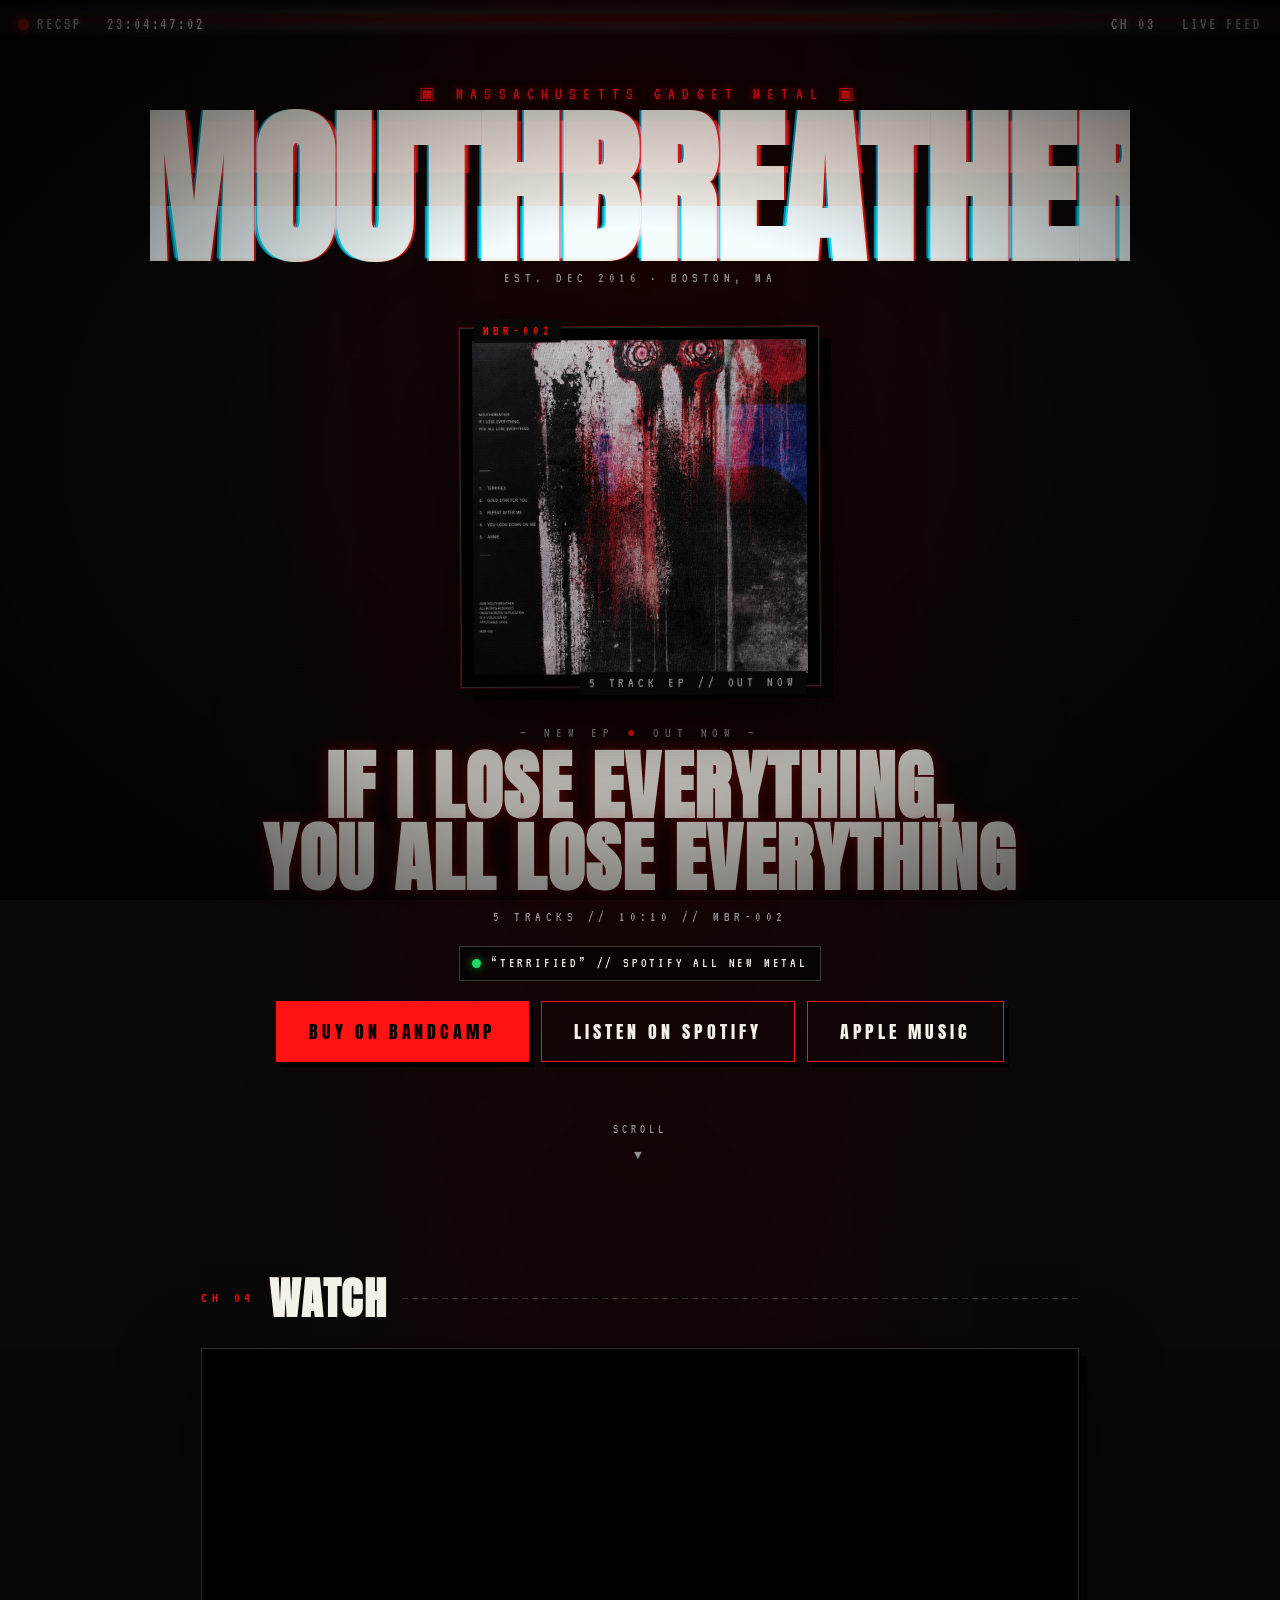
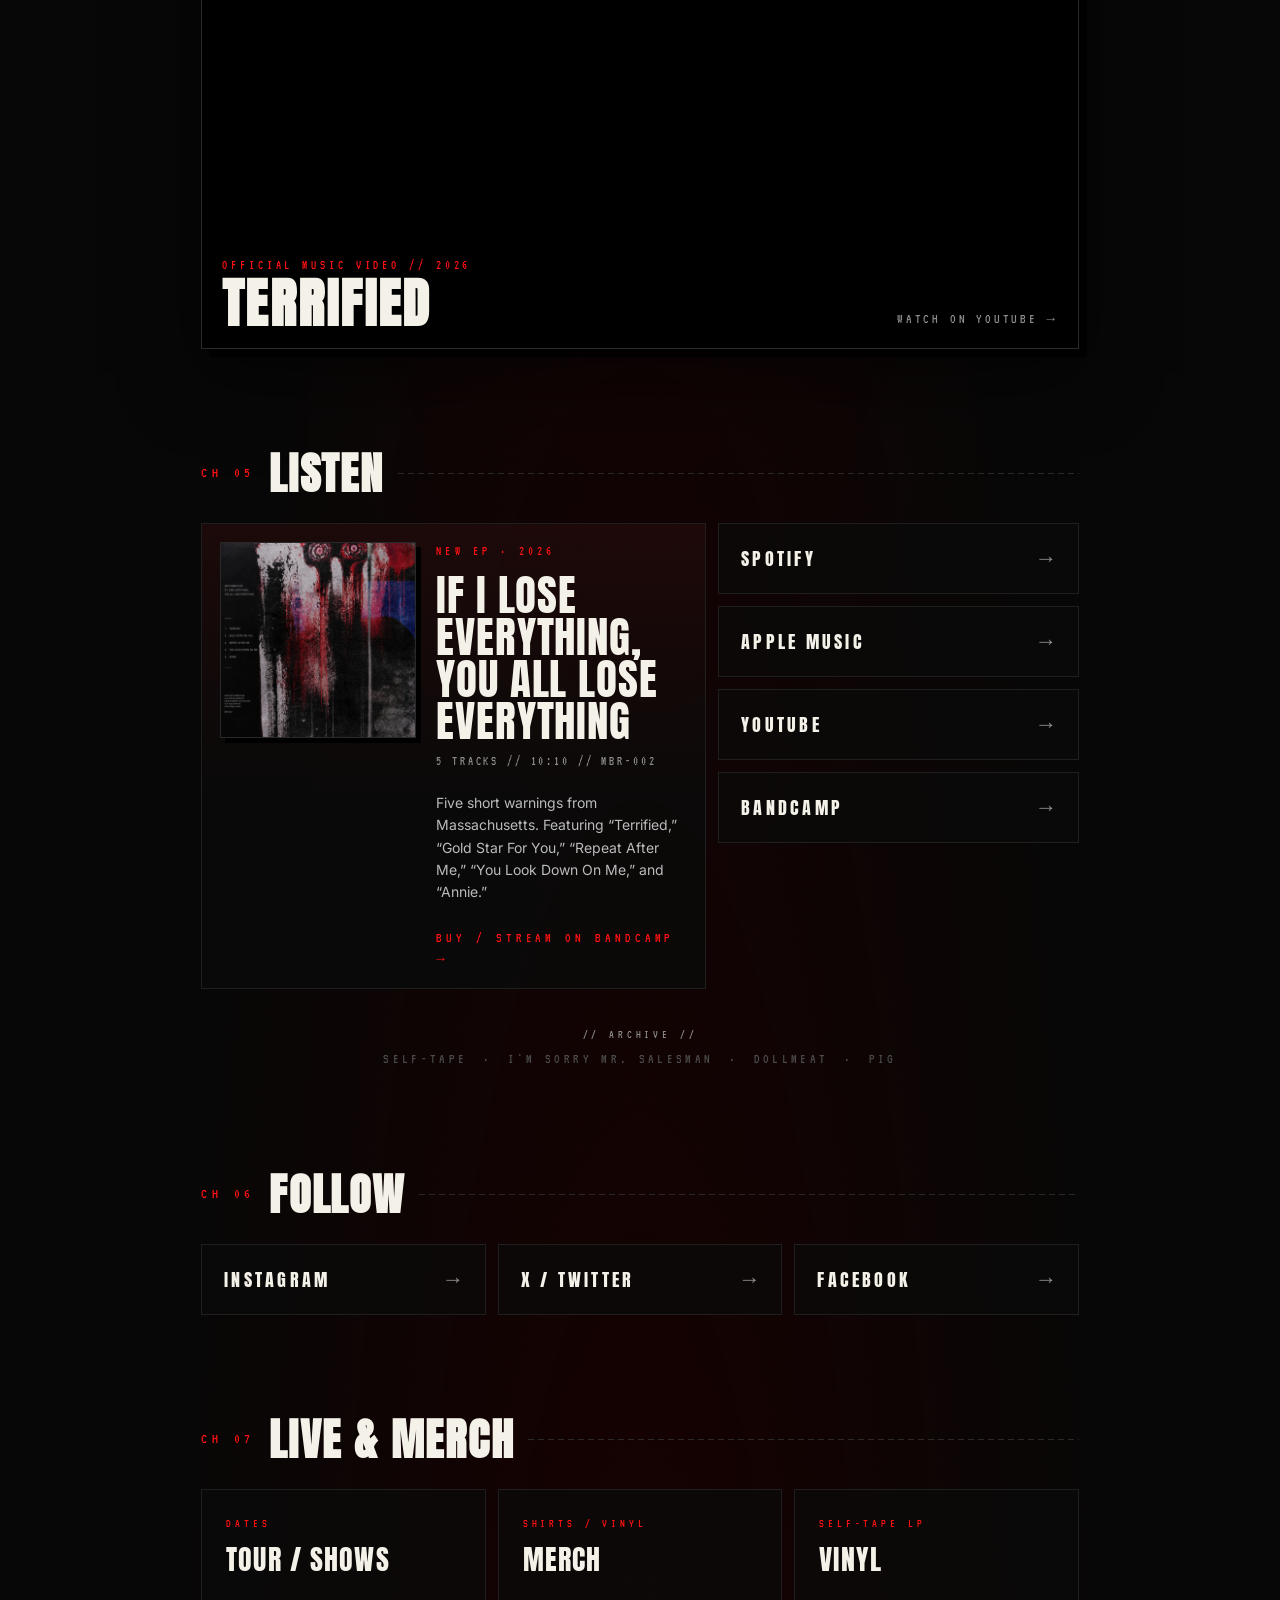
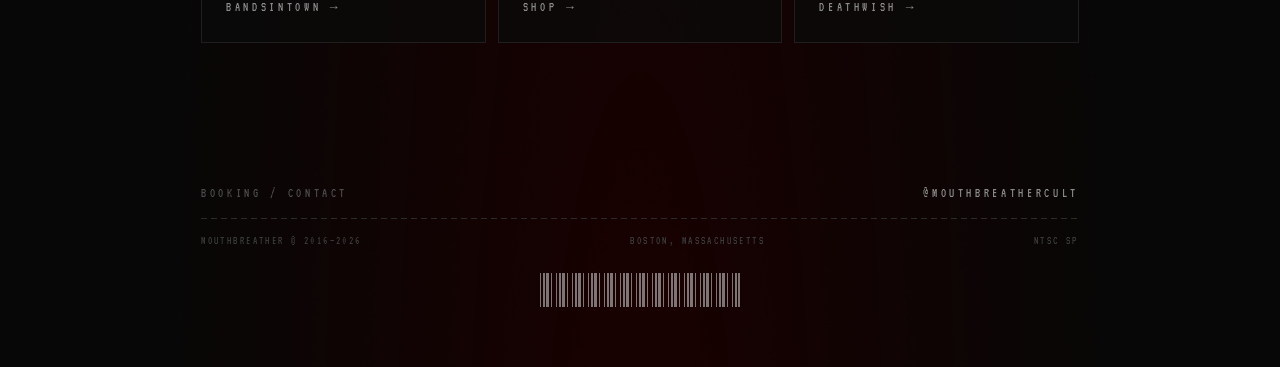
==== commit 708a60f5: "Embed Terrified official music video" ====
--- a/index.html
+++ b/index.html
@@ -205,6 +205,18 @@
       }
     },
     {
+      "@type": "VideoObject",
+      "@id": "https://mouthbreather.band/#terrified-video",
+      "name": "MouthBreather - Terrified (Official Music Video)",
+      "description": "The official music video for Terrified by MouthBreather, from If I Lose Everything, You All Lose Everything.",
+      "thumbnailUrl": "https://i.ytimg.com/vi/lZbxzEKQUIo/maxresdefault.jpg",
+      "uploadDate": "2026-08-07",
+      "duration": "PT3M17S",
+      "url": "https://www.youtube.com/watch?v=lZbxzEKQUIo",
+      "embedUrl": "https://www.youtube-nocookie.com/embed/lZbxzEKQUIo",
+      "publisher": { "@id": "https://mouthbreather.band/#band" }
+    },
+    {
       "@type": "WebSite",
       "@id": "https://mouthbreather.band/#website",
       "name": "MOUTHBREATHER",
@@ -289,18 +301,46 @@
         </div>
       </div>
 
-      <a class="scroll-cue" href="#listen" aria-label="Scroll to listen">
+      <a class="scroll-cue" href="#watch" aria-label="Scroll to the Terrified music video">
         <span>SCROLL</span>
         <span class="cue-arrow">▼</span>
       </a>
 
+    </div>
+  </section>
+
+  <!-- ━━━━━━━━━━━━━━━ WATCH ━━━━━━━━━━━━━━━ -->
+  <section id="watch" class="section">
+    <header class="section-head">
+      <span class="ch">CH 04</span>
+      <h2 class="section-title">WATCH</h2>
+      <span class="rule"></span>
+    </header>
+
+    <div class="video-shell">
+      <div class="video-frame">
+        <iframe
+          src="https://www.youtube-nocookie.com/embed/lZbxzEKQUIo"
+          title="MouthBreather - Terrified (Official Music Video)"
+          loading="lazy"
+          referrerpolicy="strict-origin-when-cross-origin"
+          allow="accelerometer; autoplay; clipboard-write; encrypted-media; gyroscope; picture-in-picture; web-share"
+          allowfullscreen></iframe>
+      </div>
+      <div class="video-meta">
+        <div>
+          <span class="video-kicker">OFFICIAL MUSIC VIDEO // 2026</span>
+          <h3 class="video-title">TERRIFIED</h3>
+        </div>
+        <a class="video-link" href="https://www.youtube.com/watch?v=lZbxzEKQUIo" target="_blank" rel="noopener">WATCH ON YOUTUBE →</a>
+      </div>
     </div>
   </section>
 
   <!-- ━━━━━━━━━━━━━━━ LISTEN ━━━━━━━━━━━━━━━ -->
   <section id="listen" class="section">
     <header class="section-head">
-      <span class="ch">CH 04</span>
+      <span class="ch">CH 05</span>
       <h2 class="section-title">LISTEN</h2>
       <span class="rule"></span>
     </header>
@@ -344,7 +384,7 @@
   <!-- ━━━━━━━━━━━━━━━ FOLLOW ━━━━━━━━━━━━━━━ -->
   <section id="follow" class="section">
     <header class="section-head">
-      <span class="ch">CH 05</span>
+      <span class="ch">CH 06</span>
       <h2 class="section-title">FOLLOW</h2>
       <span class="rule"></span>
     </header>
@@ -365,7 +405,7 @@
   <!-- ━━━━━━━━━━━━━━━ LIVE / MERCH ━━━━━━━━━━━━━━━ -->
   <section id="live" class="section">
     <header class="section-head">
-      <span class="ch">CH 06</span>
+      <span class="ch">CH 07</span>
       <h2 class="section-title">LIVE &amp; MERCH</h2>
       <span class="rule"></span>
     </header>
--- a/styles.css
+++ b/styles.css
@@ -457,6 +457,58 @@
   50%     { transform:translateY(6px); opacity:1 }
 }
 
+/* ── current video ───────────────────────────────────────── */
+.video-shell{
+  padding:12px;
+  background:#000;
+  border:1px solid #2a2a2a;
+  box-shadow:8px 8px 0 rgba(0,0,0,.8), 0 24px 70px rgba(0,0,0,.55);
+}
+.video-frame{
+  position:relative;
+  width:100%;
+  aspect-ratio:16/9;
+  overflow:hidden;
+  background:#000;
+}
+.video-frame iframe{
+  position:absolute;
+  inset:0;
+  width:100%;
+  height:100%;
+  border:0;
+}
+.video-meta{
+  display:flex;
+  align-items:flex-end;
+  justify-content:space-between;
+  gap:20px;
+  padding:16px 8px 6px;
+}
+.video-kicker{
+  display:block;
+  font-family:var(--font-mono);
+  font-size:13px;
+  letter-spacing:.3em;
+  color:var(--blood);
+}
+.video-title{
+  font-family:var(--font-display);
+  font-size:clamp(32px, 6vw, 54px);
+  line-height:1;
+  letter-spacing:.04em;
+  color:var(--bone);
+}
+.video-link{
+  flex:0 0 auto;
+  font-family:var(--font-mono);
+  font-size:14px;
+  letter-spacing:.2em;
+  color:var(--ink-dim);
+  transition:color .15s;
+}
+.video-link:hover{color:var(--blood)}
+
 /* ── grids / cards ───────────────────────────────────────── */
 .grid{ display:grid; gap:12px }
 .grid-listen{ grid-template-columns:1.4fr 1fr }
@@ -661,6 +713,9 @@
   .playlist-proof{font-size:12px;letter-spacing:.12em}
   .cta-row{width:100%}
   .cta{width:100%;padding:14px 18px}
+  .video-shell{padding:6px}
+  .video-meta{align-items:flex-start;flex-direction:column;padding:14px 6px 8px}
+  .video-kicker{font-size:12px;letter-spacing:.2em}
   .grid-follow{ grid-template-columns:1fr }
   .section-head{ grid-template-columns:auto 1fr; gap:10px }
   .section-head .rule{ display:none }
